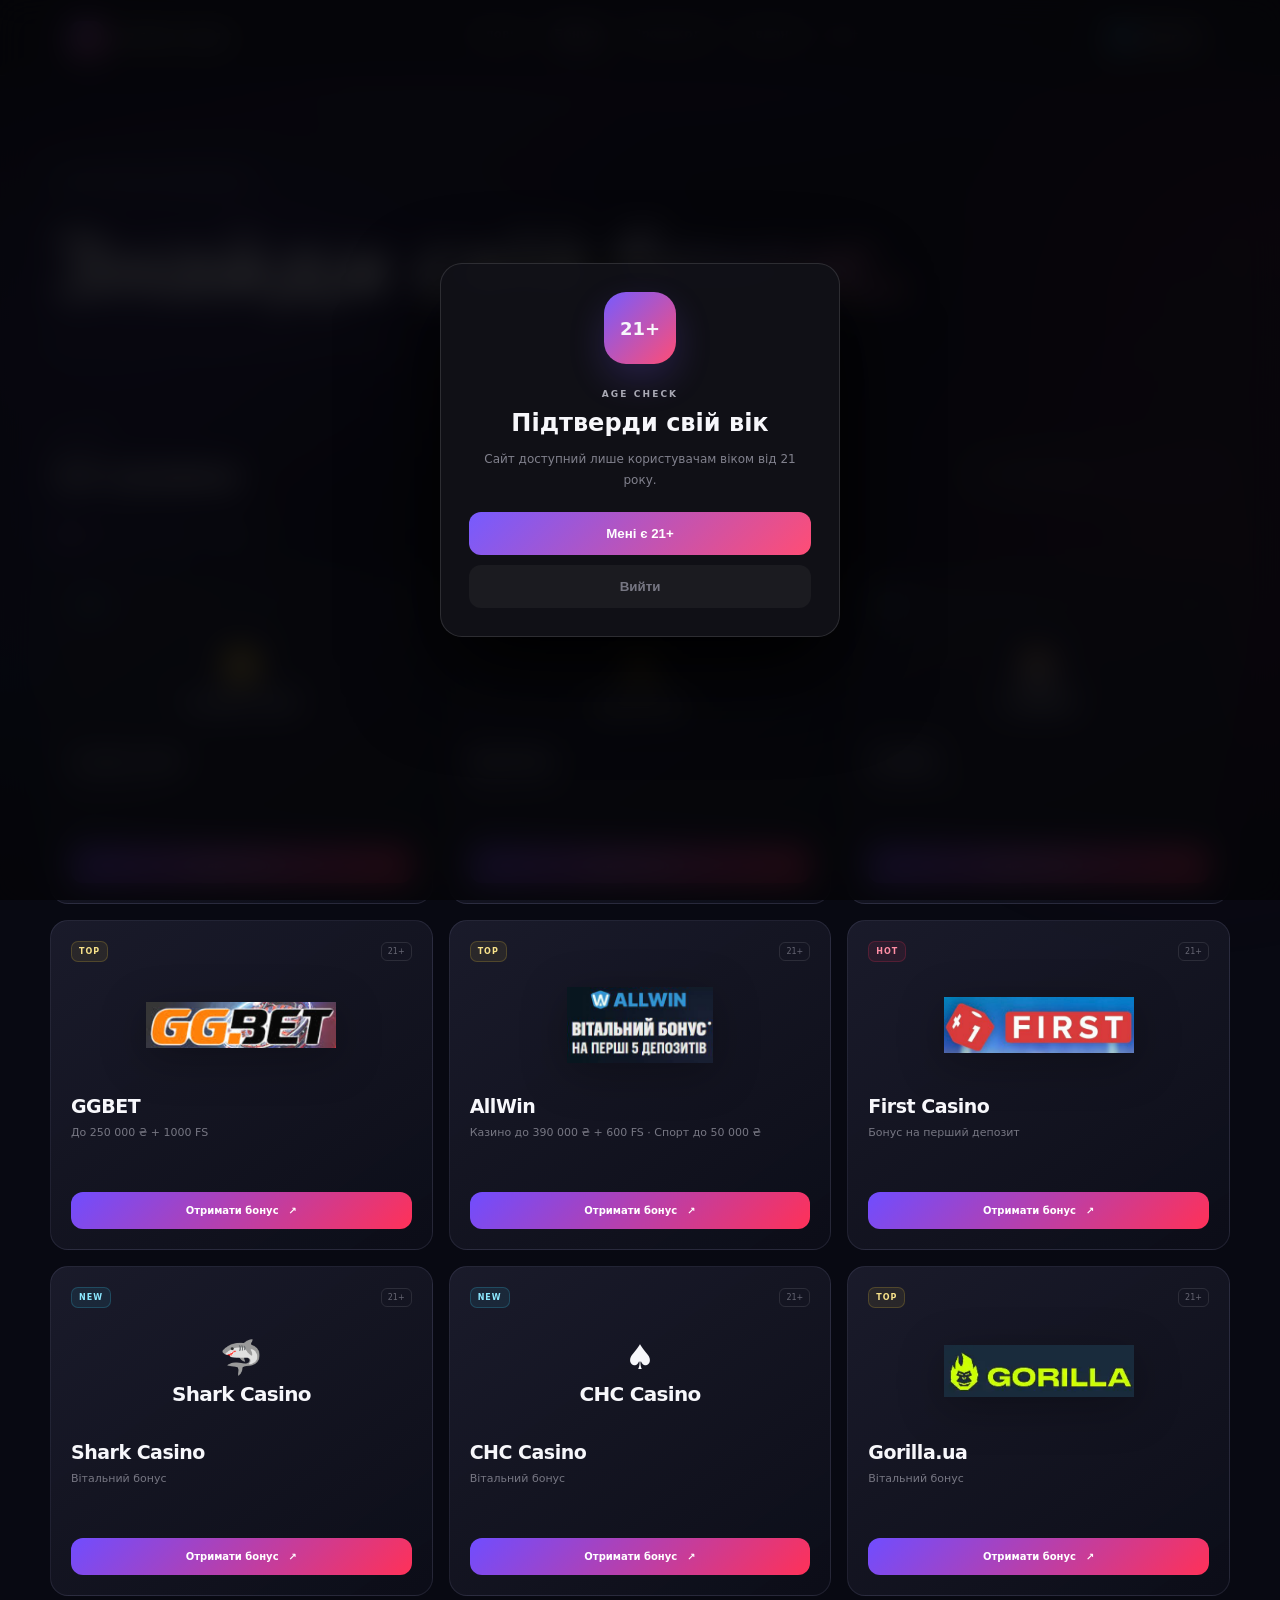
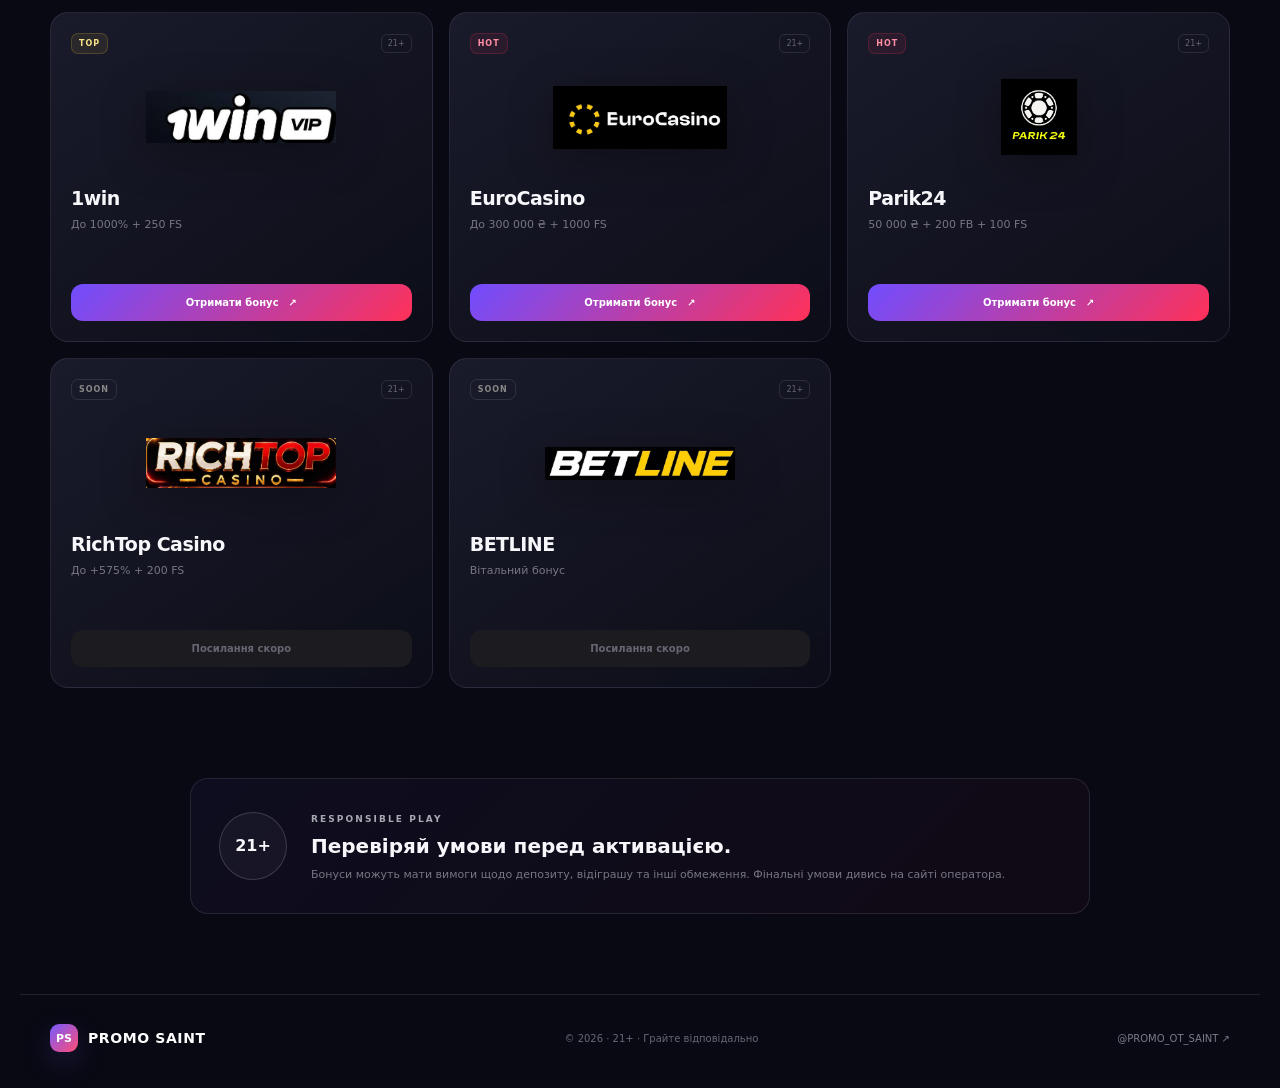
==== bonuses.html @ b63829cf "Add files via upload" ====
<!doctype html><html lang="uk"><head><meta charset="utf-8"><meta name="viewport" content="width=device-width,initial-scale=1"><meta name="theme-color" content="#09090b"><link rel="stylesheet" href="style.css"><meta name="description" content="PROMO SAINT — каталог актуальних бонусів казино. 21+."><title>Бонуси — PROMO SAINT</title></head>
<body class="page page-bonuses">
<div class="page-transition" aria-hidden="true"></div><div class="noise"></div><div class="aurora aurora-1"></div><div class="aurora aurora-2"></div>
<header class="nav">
<a class="brand" href="index.html"><span class="brand-mark">PS</span><span class="brand-text">PROMO SAINT</span></a>
<nav class="nav-links"><a class="page-link" href="index.html">Головна</a><a class="active" href="bonuses.html">Бонуси</a><a class="page-link" href="promos.html">Промокоди</a><a class="page-link" href="tasks.html">Завдання</a><a href="#safe">21+</a></nav>
<a class="tg-chip" href="https://t.me/PROMO_OT_SAINT" target="_blank" rel="noopener noreferrer"><span class="tg-dot">↗</span> Telegram</a>
</header>
<main>
<section class="bonus-hero"><div class="eyebrow"><span class="status-dot"></span>АКТУАЛЬНІ ПРОПОЗИЦІЇ</div><h1>Знайди свій <span class="gradient-text">бонус.</span></h1><p>Пошук, фільтри та швидкий перехід до оферу.</p></section>
<section class="offers offers-page" id="offers">
<div class="section-head"><div><span class="section-kicker">КАТАЛОГ</span><h2>14 казино</h2></div><div class="search-box"><svg viewBox="0 0 24 24"><path d="m21 21-4.3-4.3m2.3-5.2a7.5 7.5 0 1 1-15 0 7.5 7.5 0 0 1 15 0Z"/></svg><input id="search" type="search" placeholder="Знайти казино..." autocomplete="off"></div></div>
<div class="filter-row" id="filters"><button class="filter active" data-filter="all">Усі</button><button class="filter" data-filter="TOP">TOP</button><button class="filter" data-filter="HOT">HOT</button><button class="filter" data-filter="NEW">NEW</button></div>
<div class="offer-grid" id="offerGrid"><article class="offer-card reveal" data-name="lucky coin" data-badge="NEW">
      <div class="offer-card__top"><span class="pill pill--new">NEW</span><span class="age-chip">21+</span></div>
      <div class="offer-card__visual"><div class="wordmark"><span>🪙</span><strong>Lucky Coin</strong></div></div>
      <div class="offer-card__body"><h3>Lucky Coin</h3><p>Вітальний бонус</p></div>
      <a class="card-cta" href="https://click.mytraffgun.com/click?pid=838&amp;offer_id=1173" target="_blank" rel="noopener noreferrer sponsored">Отримати бонус <span>↗</span></a>
    </article><article class="offer-card reveal" data-name="epicstar" data-badge="HOT">
      <div class="offer-card__top"><span class="pill pill--hot">HOT</span><span class="age-chip">21+</span></div>
      <div class="offer-card__visual"><div class="wordmark"><span>⭐</span><strong>EpicStar</strong></div></div>
      <div class="offer-card__body"><h3>EpicStar</h3><p>Вітальний бонус</p></div>
      <a class="card-cta" href="https://click.mytraffgun.com/click?pid=838&amp;offer_id=1142" target="_blank" rel="noopener noreferrer sponsored">Отримати бонус <span>↗</span></a>
    </article><article class="offer-card reveal" data-name="cetbet" data-badge="NEW">
      <div class="offer-card__top"><span class="pill pill--new">NEW</span><span class="age-chip">21+</span></div>
      <div class="offer-card__visual"><div class="wordmark"><span>🎰</span><strong>CetBet</strong></div></div>
      <div class="offer-card__body"><h3>CetBet</h3><p>Вітальний бонус</p></div>
      <a class="card-cta" href="https://click.mytraffgun.com/click?pid=838&amp;offer_id=1082" target="_blank" rel="noopener noreferrer sponsored">Отримати бонус <span>↗</span></a>
    </article><article class="offer-card reveal" data-name="ggbet" data-badge="TOP">
      <div class="offer-card__top"><span class="pill pill--top">TOP</span><span class="age-chip">21+</span></div>
      <div class="offer-card__visual"><img src="assets/ggbet.png" alt="GGBET" loading="lazy"></div>
      <div class="offer-card__body"><h3>GGBET</h3><p>До 250 000 ₴ + 1000 FS</p></div>
      <a class="card-cta" href="https://click.mytraffgun.com/click?pid=838&amp;offer_id=724" target="_blank" rel="noopener noreferrer sponsored">Отримати бонус <span>↗</span></a>
    </article><article class="offer-card reveal" data-name="allwin" data-badge="TOP">
      <div class="offer-card__top"><span class="pill pill--top">TOP</span><span class="age-chip">21+</span></div>
      <div class="offer-card__visual"><img src="assets/allwin.png" alt="AllWin" loading="lazy"></div>
      <div class="offer-card__body"><h3>AllWin</h3><p>Казино до 390 000 ₴ + 600 FS · Спорт до 50 000 ₴</p></div>
      <a class="card-cta" href="https://tinyurl.com/3utxmdjt/215/7?l=6&amp;utm_source=TG&amp;utm_campaign=PROMO_OT_SAINT&amp;creative_type=link&amp;creative_id=6" target="_blank" rel="noopener noreferrer sponsored">Отримати бонус <span>↗</span></a>
    </article><article class="offer-card reveal" data-name="first casino" data-badge="HOT">
      <div class="offer-card__top"><span class="pill pill--hot">HOT</span><span class="age-chip">21+</span></div>
      <div class="offer-card__visual"><img src="assets/first.png" alt="First Casino" loading="lazy"></div>
      <div class="offer-card__body"><h3>First Casino</h3><p>Бонус на перший депозит</p></div>
      <a class="card-cta" href="https://1casinowin.com/auth/signup/?refcode=c64d49a3-1852-4856-97d8-5c0b5961f281" target="_blank" rel="noopener noreferrer sponsored">Отримати бонус <span>↗</span></a>
    </article><article class="offer-card reveal" data-name="shark casino" data-badge="NEW">
      <div class="offer-card__top"><span class="pill pill--new">NEW</span><span class="age-chip">21+</span></div>
      <div class="offer-card__visual"><div class="wordmark"><span>🦈</span><strong>Shark Casino</strong></div></div>
      <div class="offer-card__body"><h3>Shark Casino</h3><p>Вітальний бонус</p></div>
      <a class="card-cta" href="https://trustrandomway.cc/uk?ref_code=37b3a8104ffb78a5" target="_blank" rel="noopener noreferrer sponsored">Отримати бонус <span>↗</span></a>
    </article><article class="offer-card reveal" data-name="chc casino" data-badge="NEW">
      <div class="offer-card__top"><span class="pill pill--new">NEW</span><span class="age-chip">21+</span></div>
      <div class="offer-card__visual"><div class="wordmark"><span>♠</span><strong>CHC Casino</strong></div></div>
      <div class="offer-card__body"><h3>CHC Casino</h3><p>Вітальний бонус</p></div>
      <a class="card-cta" href="https://chc4.casino/ua/r/ODk4MTc=" target="_blank" rel="noopener noreferrer sponsored">Отримати бонус <span>↗</span></a>
    </article><article class="offer-card reveal" data-name="gorilla.ua" data-badge="TOP">
      <div class="offer-card__top"><span class="pill pill--top">TOP</span><span class="age-chip">21+</span></div>
      <div class="offer-card__visual"><img src="assets/gorilla.png" alt="Gorilla.ua" loading="lazy"></div>
      <div class="offer-card__body"><h3>Gorilla.ua</h3><p>Вітальний бонус</p></div>
      <a class="card-cta" href="https://gtrk.link/?serial=61309479&amp;creative_id=4175" target="_blank" rel="noopener noreferrer sponsored">Отримати бонус <span>↗</span></a>
    </article><article class="offer-card reveal" data-name="1win" data-badge="TOP">
      <div class="offer-card__top"><span class="pill pill--top">TOP</span><span class="age-chip">21+</span></div>
      <div class="offer-card__visual"><img src="assets/1win.png" alt="1win" loading="lazy"></div>
      <div class="offer-card__body"><h3>1win</h3><p>До 1000% + 250 FS</p></div>
      <a class="card-cta" href="http://bit.ly/3GAblFf" target="_blank" rel="noopener noreferrer sponsored">Отримати бонус <span>↗</span></a>
    </article><article class="offer-card reveal" data-name="eurocasino" data-badge="HOT">
      <div class="offer-card__top"><span class="pill pill--hot">HOT</span><span class="age-chip">21+</span></div>
      <div class="offer-card__visual"><img src="assets/eurocasino.png" alt="EuroCasino" loading="lazy"></div>
      <div class="offer-card__body"><h3>EuroCasino</h3><p>До 300 000 ₴ + 1000 FS</p></div>
      <a class="card-cta" href="https://lnk.ua/WfnFeuqv2" target="_blank" rel="noopener noreferrer sponsored">Отримати бонус <span>↗</span></a>
    </article><article class="offer-card reveal" data-name="parik24" data-badge="HOT">
      <div class="offer-card__top"><span class="pill pill--hot">HOT</span><span class="age-chip">21+</span></div>
      <div class="offer-card__visual"><img src="assets/parik24.png" alt="Parik24" loading="lazy"></div>
      <div class="offer-card__body"><h3>Parik24</h3><p>50 000 ₴ + 200 FB + 100 FS</p></div>
      <a class="card-cta" href="https://surl.li/tgodsl" target="_blank" rel="noopener noreferrer sponsored">Отримати бонус <span>↗</span></a>
    </article><article class="offer-card reveal" data-name="richtop casino" data-badge="SOON">
      <div class="offer-card__top"><span class="pill pill--soon">SOON</span><span class="age-chip">21+</span></div>
      <div class="offer-card__visual"><img src="assets/richtop.png" alt="RichTop Casino" loading="lazy"></div>
      <div class="offer-card__body"><h3>RichTop Casino</h3><p>До +575% + 200 FS</p></div>
      <span class="card-cta card-cta--disabled">Посилання скоро</span>
    </article><article class="offer-card reveal" data-name="betline" data-badge="SOON">
      <div class="offer-card__top"><span class="pill pill--soon">SOON</span><span class="age-chip">21+</span></div>
      <div class="offer-card__visual"><img src="assets/betline.png" alt="BETLINE" loading="lazy"></div>
      <div class="offer-card__body"><h3>BETLINE</h3><p>Вітальний бонус</p></div>
      <span class="card-cta card-cta--disabled">Посилання скоро</span>
    </article></div><p id="emptyState" class="empty" hidden>Нічого не знайдено.</p>
</section>
<section class="safe" id="safe"><div class="safe-icon">21+</div><div><span class="section-kicker">RESPONSIBLE PLAY</span><h2>Перевіряй умови перед активацією.</h2><p>Бонуси можуть мати вимоги щодо депозиту, відіграшу та інші обмеження. Фінальні умови дивись на сайті оператора.</p></div></section>
</main>
<footer><div class="brand footer-brand"><span class="brand-mark">PS</span><span class="brand-text">PROMO SAINT</span></div><p>© 2026 · 21+ · Грайте відповідально</p><a href="https://t.me/PROMO_OT_SAINT" target="_blank" rel="noopener noreferrer">@PROMO_OT_SAINT ↗</a></footer>

<div class="mobile-dock">
  <a class="page-link" href="index.html">⌂<span>Головна</span></a>
  <a class="active" href="bonuses.html">🎁<span>Бонуси</span></a>
  <a class="page-link" href="promos.html">✦<span>Промо</span></a>
  <a class="page-link" href="tasks.html">✓<span>Завдання</span></a>
</div>
<div class="age-modal" id="ageModal" hidden><div class="age-dialog"><div class="age-badge">21+</div><span class="section-kicker">AGE CHECK</span><h2>Підтверди свій вік</h2><p>Сайт доступний лише користувачам віком від 21 року.</p><button id="ageYes" class="age-confirm">Мені є 21+</button><button id="ageNo" class="age-exit">Вийти</button></div></div>
<script>window.OFFERS=[{"name": "Lucky Coin", "bonus": "Вітальний бонус", "url": "https://click.mytraffgun.com/click?pid=838&offer_id=1173", "logo": "", "emoji": "🪙", "badge": "NEW"}, {"name": "EpicStar", "bonus": "Вітальний бонус", "url": "https://click.mytraffgun.com/click?pid=838&offer_id=1142", "logo": "", "emoji": "⭐", "badge": "HOT"}, {"name": "CetBet", "bonus": "Вітальний бонус", "url": "https://click.mytraffgun.com/click?pid=838&offer_id=1082", "logo": "", "emoji": "🎰", "badge": "NEW"}, {"name": "GGBET", "bonus": "До 250 000 ₴ + 1000 FS", "url": "https://click.mytraffgun.com/click?pid=838&offer_id=724", "logo": "ggbet.png", "emoji": "", "badge": "TOP"}, {"name": "AllWin", "bonus": "Казино до 390 000 ₴ + 600 FS · Спорт до 50 000 ₴", "url": "https://tinyurl.com/3utxmdjt/215/7?l=6&utm_source=TG&utm_campaign=PROMO_OT_SAINT&creative_type=link&creative_id=6", "logo": "allwin.png", "emoji": "", "badge": "TOP"}, {"name": "First Casino", "bonus": "Бонус на перший депозит", "url": "https://1casinowin.com/auth/signup/?refcode=c64d49a3-1852-4856-97d8-5c0b5961f281", "logo": "first.png", "emoji": "", "badge": "HOT"}, {"name": "Shark Casino", "bonus": "Вітальний бонус", "url": "https://trustrandomway.cc/uk?ref_code=37b3a8104ffb78a5", "logo": "", "emoji": "🦈", "badge": "NEW"}, {"name": "CHC Casino", "bonus": "Вітальний бонус", "url": "https://chc4.casino/ua/r/ODk4MTc=", "logo": "", "emoji": "♠", "badge": "NEW"}, {"name": "Gorilla.ua", "bonus": "Вітальний бонус", "url": "https://gtrk.link/?serial=61309479&creative_id=4175", "logo": "gorilla.png", "emoji": "", "badge": "TOP"}, {"name": "1win", "bonus": "До 1000% + 250 FS", "url": "http://bit.ly/3GAblFf", "logo": "1win.png", "emoji": "", "badge": "TOP"}, {"name": "EuroCasino", "bonus": "До 300 000 ₴ + 1000 FS", "url": "https://lnk.ua/WfnFeuqv2", "logo": "eurocasino.png", "emoji": "", "badge": "HOT"}, {"name": "Parik24", "bonus": "50 000 ₴ + 200 FB + 100 FS", "url": "https://surl.li/tgodsl", "logo": "parik24.png", "emoji": "", "badge": "HOT"}, {"name": "RichTop Casino", "bonus": "До +575% + 200 FS", "url": "", "logo": "richtop.png", "emoji": "", "badge": "SOON"}, {"name": "BETLINE", "bonus": "Вітальний бонус", "url": "", "logo": "betline.png", "emoji": "", "badge": "SOON"}];</script><script src="app.js"></script></body></html>
---- style.css ----
:root{
  --bg:#09090b;--bg2:#0d0d11;--panel:rgba(255,255,255,.055);--panel-solid:#121217;
  --line:rgba(255,255,255,.10);--text:#f7f7fb;--muted:#8c8c98;
  --accent:#ff3158;--accent2:#7c5cff;--cyan:#37d7ff;--success:#4be38a;
}
*{box-sizing:border-box}
html{scroll-behavior:smooth}
body{margin:0;background:var(--bg);color:var(--text);font-family:Inter,ui-sans-serif,system-ui,-apple-system,BlinkMacSystemFont,"Segoe UI",Arial,sans-serif;overflow-x:hidden}
body:before{content:"";position:fixed;inset:0;z-index:-5;background:
 radial-gradient(circle at 20% 0%,rgba(124,92,255,.12),transparent 30%),
 radial-gradient(circle at 90% 15%,rgba(255,49,88,.10),transparent 27%),
 linear-gradient(180deg,#09090b,#0b0b0f 65%,#09090b)}
.noise{position:fixed;inset:0;z-index:-4;pointer-events:none;opacity:.16;background-image:radial-gradient(rgba(255,255,255,.16) .7px,transparent .7px);background-size:22px 22px;mask-image:linear-gradient(to bottom,black,transparent 70%)}
.aurora{position:fixed;z-index:-3;border-radius:50%;filter:blur(110px);opacity:.12;pointer-events:none}
.aurora-1{width:520px;height:520px;background:#7c5cff;left:-180px;top:170px}.aurora-2{width:460px;height:460px;background:#ff3158;right:-160px;top:40px}

.nav{height:76px;padding:0 clamp(18px,5.5vw,86px);display:flex;align-items:center;justify-content:space-between;position:sticky;top:0;z-index:50;background:rgba(9,9,11,.72);backdrop-filter:blur(20px);border-bottom:1px solid rgba(255,255,255,.07)}
.brand{display:flex;align-items:center;gap:10px;text-decoration:none;color:#fff}.brand-mark{width:34px;height:34px;border-radius:10px;display:grid;place-items:center;background:linear-gradient(135deg,var(--accent2),var(--accent));font-size:11px;font-weight:900;box-shadow:0 10px 30px rgba(124,92,255,.22)}.brand-text{font-weight:900;font-size:14px;letter-spacing:.6px}
.nav-links{display:flex;gap:28px}.nav-links a{color:#8f8f99;text-decoration:none;font-size:12px;font-weight:700}.nav-links a:hover{color:#fff}
.tg-chip{display:flex;align-items:center;gap:8px;text-decoration:none;color:#fff;background:rgba(255,255,255,.06);border:1px solid var(--line);padding:10px 13px;border-radius:12px;font-size:11px;font-weight:800}.tg-dot{width:20px;height:20px;border-radius:7px;background:#229ed9;display:grid;place-items:center;font-size:10px}

.hero{max-width:1240px;margin:auto;min-height:660px;padding:80px 30px;display:flex;align-items:center;position:relative}
.hero-content{width:58%;position:relative;z-index:2}
.eyebrow,.section-kicker{font-size:9px;font-weight:900;letter-spacing:2.1px;color:#a9a9b4}.eyebrow{display:inline-flex;align-items:center;gap:9px;padding:9px 12px;border-radius:999px;background:rgba(255,255,255,.04);border:1px solid var(--line)}
.status-dot{width:6px;height:6px;border-radius:50%;background:var(--success);box-shadow:0 0 12px var(--success)}
.hero h1{font-size:clamp(54px,7vw,94px);line-height:.94;letter-spacing:-5px;margin:24px 0 22px}
.gradient-text{background:linear-gradient(90deg,#fff 0%,#b3a7ff 42%,#ff7c95 100%);-webkit-background-clip:text;background-clip:text;color:transparent}
.hero p{max-width:570px;font-size:15px;line-height:1.8;color:var(--muted)}
.hero-actions{display:flex;gap:12px;margin-top:30px}.btn{display:inline-flex;align-items:center;justify-content:center;text-decoration:none;border-radius:13px;padding:15px 18px;font-size:11px;font-weight:900;transition:.22s}.btn-primary{color:#fff;background:linear-gradient(135deg,var(--accent2),var(--accent));box-shadow:0 14px 36px rgba(124,92,255,.2)}.btn-primary:hover{transform:translateY(-2px);box-shadow:0 18px 44px rgba(124,92,255,.28)}.btn-secondary{color:#dcdce4;background:rgba(255,255,255,.045);border:1px solid var(--line)}
.stats{display:flex;gap:30px;margin-top:34px}.stats div{display:flex;flex-direction:column;gap:2px}.stats strong{font-size:20px}.stats span{font-size:9px;color:#696976;text-transform:uppercase;letter-spacing:.8px}
.hero-ui{width:42%;height:480px;position:relative}.dashboard{position:absolute;left:50%;top:72px;transform:translateX(-50%) rotate(-3deg);width:340px;padding:18px;background:rgba(18,18,24,.72);border:1px solid rgba(255,255,255,.12);border-radius:22px;backdrop-filter:blur(24px);box-shadow:0 35px 90px #000,0 0 70px rgba(124,92,255,.12)}
.dashboard-head{display:flex;justify-content:space-between;align-items:center;font-size:9px;color:#787886;letter-spacing:1.4px;margin-bottom:14px}.live-dot{width:7px;height:7px;border-radius:50%;background:var(--success);box-shadow:0 0 12px var(--success)}
.dash-row{display:grid;grid-template-columns:42px 1fr 22px;align-items:center;gap:12px;padding:14px 12px;border-radius:14px;background:rgba(255,255,255,.035);border:1px solid rgba(255,255,255,.06);margin-top:9px}.dash-icon{width:42px;height:42px;border-radius:12px;display:grid;place-items:center;background:linear-gradient(135deg,rgba(124,92,255,.18),rgba(255,49,88,.12))}.dash-row b{font-size:11px}.dash-row small{display:block;margin-top:4px;color:#686875;font-size:9px}.dash-arrow{color:#888895}
.glass-orb{position:absolute;border-radius:50%;border:1px solid rgba(255,255,255,.12);backdrop-filter:blur(12px)}.orb-a{width:90px;height:90px;right:10px;top:38px;background:linear-gradient(135deg,rgba(55,215,255,.18),rgba(124,92,255,.08))}.orb-b{width:64px;height:64px;left:10px;bottom:42px;background:linear-gradient(135deg,rgba(255,49,88,.18),rgba(255,255,255,.04))}

.offers{max-width:1240px;margin:auto;padding:90px 30px}.section-head{display:flex;justify-content:space-between;align-items:end;gap:22px}.section-head h2{font-size:36px;letter-spacing:-2px;margin:8px 0 0}
.search-box{width:270px;height:44px;border-radius:13px;border:1px solid var(--line);background:rgba(255,255,255,.035);display:flex;align-items:center;padding:0 13px;gap:9px}.search-box svg{width:16px;height:16px;fill:none;stroke:#777786;stroke-width:1.8}.search-box input{width:100%;background:none;border:0;outline:0;color:#fff;font-size:12px}
.filter-row{display:flex;gap:8px;margin:24px 0}.filter{border:1px solid var(--line);background:rgba(255,255,255,.035);color:#777784;border-radius:10px;padding:9px 13px;font-size:9px;font-weight:900;cursor:pointer}.filter.active{color:#fff;background:linear-gradient(135deg,rgba(124,92,255,.22),rgba(255,49,88,.18));border-color:rgba(171,141,255,.34)}

.offer-grid{display:grid;grid-template-columns:repeat(3,minmax(0,1fr));gap:16px}.offer-card{min-width:0;position:relative;display:flex;flex-direction:column;min-height:330px;padding:20px;border-radius:18px;background:linear-gradient(180deg,rgba(255,255,255,.055),rgba(255,255,255,.025));border:1px solid var(--line);overflow:hidden;transition:.25s}.offer-card:before{content:"";position:absolute;inset:-1px;pointer-events:none;background:linear-gradient(120deg,transparent 0%,rgba(124,92,255,.08) 40%,rgba(255,49,88,.06) 65%,transparent 100%);opacity:0;transition:.25s}.offer-card:hover{transform:translateY(-5px);border-color:rgba(170,150,255,.27);box-shadow:0 24px 54px rgba(0,0,0,.38)}.offer-card:hover:before{opacity:1}
.offer-card__top{display:flex;justify-content:space-between;align-items:center;position:relative;z-index:1}.pill{font-size:8px;font-weight:900;letter-spacing:1px;padding:5px 7px;border-radius:7px;border:1px solid var(--line);color:#aaa}.pill--top{color:#f8e28a;background:rgba(240,198,59,.08);border-color:rgba(240,198,59,.2)}.pill--hot{color:#ff8ea5;background:rgba(255,49,88,.08);border-color:rgba(255,49,88,.2)}.pill--new{color:#8ce8ff;background:rgba(55,215,255,.08);border-color:rgba(55,215,255,.2)}.pill--soon{color:#888}.age-chip{font-size:8px;color:#666673;border:1px solid var(--line);padding:4px 6px;border-radius:6px}
.offer-card__visual{height:110px;margin:8px 0 3px;display:flex;align-items:center;justify-content:center;position:relative;z-index:1}.offer-card__visual img{max-width:190px;max-height:76px;object-fit:contain;filter:drop-shadow(0 10px 22px rgba(0,0,0,.28))}.wordmark{display:flex;flex-direction:column;align-items:center;gap:5px}.wordmark span{font-size:34px}.wordmark strong{font-size:20px;letter-spacing:-.7px}
.offer-card__body{position:relative;z-index:1}.offer-card__body h3{font-size:19px;margin:12px 0 7px;letter-spacing:-.5px}.offer-card__body p{min-height:38px;margin:0;color:#777783;font-size:11px;line-height:1.55}
.card-cta{position:relative;z-index:1;margin-top:auto;display:flex;align-items:center;justify-content:center;gap:10px;text-decoration:none;color:#fff;background:linear-gradient(135deg,#704dff,#ff3158);border-radius:12px;padding:13px 15px;font-size:10px;font-weight:900;transition:.22s}.card-cta:hover{transform:translateY(-2px);box-shadow:0 12px 28px rgba(124,92,255,.18)}.card-cta--disabled{background:#1b1b20;color:#666672;cursor:default}.card-cta--disabled:hover{transform:none;box-shadow:none}
.empty{text-align:center;color:#686875;padding:45px}

.steps{max-width:1240px;margin:0 auto 90px;padding:0 30px;display:grid;grid-template-columns:repeat(3,1fr);gap:16px}.steps article{padding:25px;border:1px solid var(--line);border-radius:17px;background:rgba(255,255,255,.028)}.steps span{font-size:9px;font-weight:900;color:#8e81ff}.steps h3{font-size:17px;margin:13px 0 8px}.steps p{font-size:11px;line-height:1.65;color:#747480;margin:0}
.safe{max-width:900px;margin:0 auto 80px;padding:28px;border-radius:18px;border:1px solid var(--line);background:linear-gradient(135deg,rgba(124,92,255,.055),rgba(255,49,88,.035));display:flex;gap:24px;align-items:center}.safe-icon{flex:0 0 68px;height:68px;border-radius:50%;display:grid;place-items:center;border:1px solid rgba(255,255,255,.16);background:rgba(255,255,255,.04);font-weight:900}.safe h2{font-size:20px;margin:8px 0}.safe p{font-size:11px;line-height:1.7;color:#777783;margin:0}
footer{max-width:1240px;margin:auto;border-top:1px solid var(--line);padding:28px 30px 34px;display:flex;align-items:center;justify-content:space-between;color:#686875;font-size:10px}footer a{color:#7b7b89;text-decoration:none}.footer-brand .brand-mark{width:28px;height:28px;border-radius:9px}

.age-modal{position:fixed;inset:0;z-index:100;background:rgba(5,5,8,.88);backdrop-filter:blur(16px);display:grid;place-items:center;padding:20px}.age-modal[hidden]{display:none!important}.age-dialog{width:min(400px,100%);padding:28px;border-radius:22px;background:rgba(18,18,24,.94);border:1px solid rgba(255,255,255,.12);box-shadow:0 35px 90px #000;text-align:center}.age-badge{width:72px;height:72px;border-radius:22px;margin:0 auto 18px;display:grid;place-items:center;background:linear-gradient(135deg,var(--accent2),var(--accent));font-weight:900;font-size:18px;box-shadow:0 15px 36px rgba(124,92,255,.2)}.age-dialog h2{margin:8px 0}.age-dialog p{font-size:12px;line-height:1.7;color:#81818d}.age-dialog button{width:100%;border:0;border-radius:12px;padding:14px;margin-top:10px;font-weight:900;cursor:pointer}.age-confirm{color:#fff;background:linear-gradient(135deg,var(--accent2),var(--accent))}.age-exit{color:#777783;background:#1b1b20}
.reveal{opacity:0;transform:translateY(12px)}.reveal.show{opacity:1;transform:translateY(0);transition:opacity .45s ease,transform .45s ease}

@media(max-width:950px){.nav-links{display:none}.hero-content{width:64%}.hero-ui{width:36%;opacity:.7}.offer-grid{grid-template-columns:repeat(2,minmax(0,1fr))}}
@media(max-width:650px){.nav{height:66px;padding:0 16px}.brand-text{font-size:12px}.tg-chip{padding:9px 10px}.hero{min-height:700px;padding:60px 18px}.hero-content{width:100%}.hero-ui{position:absolute;inset:0;width:100%;opacity:.18;pointer-events:none}.hero h1{letter-spacing:-3px}.hero-actions{flex-direction:column}.hero-actions .btn{width:100%}.stats{gap:18px}.offers{padding:65px 16px}.section-head{flex-direction:column;align-items:stretch}.section-head h2{font-size:30px}.search-box{width:100%}.offer-grid,.steps{grid-template-columns:1fr}.steps{padding:0 16px}.safe{margin:0 16px 60px;align-items:flex-start}.safe-icon{display:none}footer{margin:0 16px;padding-left:0;padding-right:0;flex-direction:column;gap:12px;text-align:center}}
@media(prefers-reduced-motion:reduce){*{scroll-behavior:auto!important}.reveal{opacity:1!important;transform:none!important;transition:none!important}}

/* Two-page layout + page transitions */
@view-transition{navigation:auto}
::view-transition-old(root){animation:fadeOut .22s ease both}
::view-transition-new(root){animation:fadeIn .34s ease both}
@keyframes fadeOut{to{opacity:0;transform:translateY(-8px) scale(.995)}}
@keyframes fadeIn{from{opacity:0;transform:translateY(10px) scale(.995)}}
.page-transition{position:fixed;inset:0;z-index:999;pointer-events:none;background:linear-gradient(135deg,#7c5cff,#ff3158);transform:scaleY(0);transform-origin:bottom;opacity:0}
body.is-leaving .page-transition{animation:pageCover .42s cubic-bezier(.7,0,.2,1) forwards}
@keyframes pageCover{0%{transform:scaleY(0);opacity:0}35%{opacity:1}100%{transform:scaleY(1);opacity:1}}
.nav-links a.active{color:#fff}.nav-links a.active:after{content:"";display:block;height:2px;border-radius:3px;margin-top:5px;background:linear-gradient(90deg,var(--accent2),var(--accent))}
.home-section{max-width:1240px;margin:auto;padding:40px 30px 90px}.compact-grid{grid-template-columns:repeat(4,minmax(0,1fr))}.compact-grid .offer-card{min-height:315px}.text-link{color:#9f92ff;text-decoration:none;font-size:11px;font-weight:800}
.telegram-banner{max-width:1180px;margin:0 auto 90px;padding:30px 34px;border-radius:22px;border:1px solid rgba(34,158,217,.2);background:linear-gradient(135deg,rgba(34,158,217,.11),rgba(124,92,255,.06));display:flex;align-items:center;justify-content:space-between;gap:20px}.telegram-banner h2{font-size:24px;margin:8px 0 5px}.telegram-banner p{margin:0;color:#7f7f8c}.telegram-banner a{background:#229ed9;color:#fff;text-decoration:none;border-radius:13px;padding:14px 18px;font-size:11px;font-weight:900}
.bonus-hero{max-width:1240px;margin:auto;padding:90px 30px 25px}.bonus-hero h1{font-size:clamp(52px,7vw,86px);letter-spacing:-5px;margin:22px 0 15px}.bonus-hero p{color:#80808d;font-size:14px}.offers-page{padding-top:40px}
@media(max-width:1050px){.compact-grid{grid-template-columns:repeat(2,minmax(0,1fr))}}
@media(max-width:650px){.compact-grid{grid-template-columns:1fr}.home-section{padding:30px 16px 65px}.telegram-banner{margin:0 16px 65px;padding:24px;flex-direction:column;align-items:flex-start}.telegram-banner a{width:100%;text-align:center}.bonus-hero{padding:70px 16px 10px}.bonus-hero h1{letter-spacing:-3px}}

/* Third page + bonus of the day + mobile dock */
.updated-chip{display:inline-flex;margin-top:12px;font-size:9px;color:#7b7b88;padding:7px 10px;border-radius:999px;border:1px solid var(--line);background:rgba(255,255,255,.03)}
.bonus-day{max-width:1180px;margin:0 auto 30px;padding:24px 28px;border-radius:22px;border:1px solid rgba(124,92,255,.22);background:linear-gradient(135deg,rgba(124,92,255,.11),rgba(255,49,88,.07));display:grid;grid-template-columns:120px 1fr auto;gap:24px;align-items:center;box-shadow:0 24px 50px rgba(0,0,0,.18)}
.bonus-day__visual{height:92px;border-radius:18px;background:rgba(255,255,255,.045);border:1px solid var(--line);display:grid;place-items:center}.bonus-day__visual img{max-width:96px;max-height:64px;object-fit:contain}.day-emoji{font-size:40px}.bonus-day__content h2{margin:6px 0 5px;font-size:24px}.bonus-day__content p{margin:0;color:#858591;font-size:12px}.bonus-day>a{display:inline-flex;align-items:center;gap:10px;text-decoration:none;color:#fff;background:linear-gradient(135deg,var(--accent2),var(--accent));padding:14px 17px;border-radius:13px;font-size:11px;font-weight:900}
.promo-grid-wrap{max-width:1240px;margin:auto;padding:35px 30px 90px}.promo-grid{display:grid;grid-template-columns:repeat(3,minmax(0,1fr));gap:16px}.promo-card{padding:22px;border-radius:18px;background:linear-gradient(180deg,rgba(255,255,255,.055),rgba(255,255,255,.025));border:1px solid var(--line);min-height:260px;display:flex;flex-direction:column;transition:.25s}.promo-card:hover{transform:translateY(-5px);border-color:rgba(170,150,255,.27);box-shadow:0 20px 45px rgba(0,0,0,.3)}.promo-card__tag{font-size:8px;font-weight:900;color:#a8a0ff;letter-spacing:1px}.promo-card__icon{font-size:34px;margin:22px 0 12px}.promo-card h3{font-size:18px;margin:0 0 8px}.promo-card p{color:#777783;font-size:11px;line-height:1.6}.promo-card a{margin-top:auto;color:#fff;text-decoration:none;font-size:11px;font-weight:900}.promo-hero{padding-bottom:15px}
.mobile-dock{display:none}
@media(max-width:850px){.promo-grid{grid-template-columns:repeat(2,minmax(0,1fr))}}
@media(max-width:650px){
  body{padding-bottom:78px}
  .mobile-dock{position:fixed;left:12px;right:12px;bottom:10px;z-index:60;display:grid;grid-template-columns:repeat(4,1fr);padding:7px;border-radius:18px;background:rgba(17,17,23,.88);backdrop-filter:blur(20px);border:1px solid rgba(255,255,255,.10);box-shadow:0 18px 45px rgba(0,0,0,.45)}
  .mobile-dock a{display:flex;flex-direction:column;align-items:center;gap:4px;color:#777783;text-decoration:none;font-size:15px;padding:7px 4px;border-radius:12px}
  .mobile-dock a span{font-size:8px;font-weight:800}
  .mobile-dock a.active{color:#fff;background:linear-gradient(135deg,rgba(124,92,255,.2),rgba(255,49,88,.14))}
  .bonus-day{margin:0 16px 25px;grid-template-columns:72px 1fr;padding:18px;gap:14px}.bonus-day__visual{height:72px}.bonus-day>a{grid-column:1/-1;width:100%;justify-content:center}.bonus-day__content h2{font-size:20px}
  .promo-grid-wrap{padding:30px 16px 65px}.promo-grid{grid-template-columns:1fr}
}

/* Premium atmospheric background */
:root{--bg:#080912;--bg2:#0b0d18;--accent:#ff4d75;--accent2:#765bff}
body{background:#080912}
body:before{background:
radial-gradient(ellipse 65% 40% at 50% -10%,rgba(112,80,255,.23),transparent 75%),
radial-gradient(ellipse 40% 35% at 100% 25%,rgba(255,54,113,.13),transparent 75%),
radial-gradient(ellipse 45% 35% at 0% 75%,rgba(36,140,255,.10),transparent 75%),
linear-gradient(180deg,#090a14 0%,#0b0c17 45%,#080912 100%)!important}
.noise{opacity:.12;background-image:radial-gradient(rgba(255,255,255,.2) .55px,transparent .55px);background-size:25px 25px;mask-image:linear-gradient(to bottom,black 5%,transparent 90%)}
.aurora{filter:blur(85px);opacity:.22;animation:auroraFloat 18s ease-in-out infinite alternate}
.aurora-1{width:650px;height:650px;left:-250px;top:90px;background:radial-gradient(circle,#6c4dff,transparent 70%)}
.aurora-2{width:650px;height:650px;right:-240px;top:230px;background:radial-gradient(circle,#e33486,transparent 70%);animation-delay:-8s}
@keyframes auroraFloat{0%{transform:translate3d(0,0,0) scale(1)}100%{transform:translate3d(45px,65px,0) scale(1.12)}}
body:after{content:"";position:fixed;inset:0;z-index:-2;pointer-events:none;background:
linear-gradient(rgba(255,255,255,.018) 1px,transparent 1px),
linear-gradient(90deg,rgba(255,255,255,.018) 1px,transparent 1px);
background-size:72px 72px;mask-image:radial-gradient(ellipse at 50% 25%,black,transparent 75%)}
.hero{isolation:isolate}
.hero:before{content:"";position:absolute;z-index:-1;width:650px;height:650px;right:-100px;top:-90px;border-radius:50%;background:conic-gradient(from 45deg,transparent,rgba(112,80,255,.13),transparent,rgba(255,67,123,.10),transparent);filter:blur(32px);animation:heroGlow 22s linear infinite}
@keyframes heroGlow{to{transform:rotate(360deg)}}
.hero:after{content:"";position:absolute;z-index:-1;width:440px;height:440px;right:3%;top:12%;border-radius:50%;border:1px solid rgba(175,160,255,.07);box-shadow:0 0 0 70px rgba(140,120,255,.018),0 0 0 140px rgba(140,120,255,.012)}
.dashboard{background:rgba(20,21,34,.74);border-color:rgba(180,170,255,.16);box-shadow:0 35px 90px #000,0 0 100px rgba(110,80,255,.16)}
.offer-card{background:linear-gradient(145deg,rgba(31,32,49,.8),rgba(13,14,25,.9));border-color:rgba(170,170,220,.12)}
.offer-card:hover{border-color:rgba(170,150,255,.38);box-shadow:0 25px 65px rgba(0,0,0,.42),0 0 35px rgba(112,80,255,.08)}
.bonus-day{background:linear-gradient(115deg,rgba(72,51,150,.22),rgba(34,29,65,.65),rgba(122,36,75,.14));border-color:rgba(160,140,255,.22)}
.telegram-banner{background:linear-gradient(115deg,rgba(30,94,145,.18),rgba(26,27,51,.8),rgba(82,47,151,.13))}
.promo-card{background:linear-gradient(145deg,rgba(31,32,49,.8),rgba(13,14,25,.9))}
.bonus-hero{position:relative;isolation:isolate}
.bonus-hero:before{content:"";position:absolute;z-index:-1;left:-15%;top:-30%;width:75%;height:170%;background:radial-gradient(ellipse,rgba(110,75,255,.16),transparent 65%);pointer-events:none}
@media(prefers-reduced-motion:reduce){.aurora,.hero:before{animation:none!important}}

/* Mobile-first refinement */
@media(max-width:650px){
html{scroll-padding-top:76px}
body{padding-bottom:92px}
.nav{height:64px;padding:0 18px}.brand-mark{width:32px;height:32px}.brand-text{font-size:12px}.tg-chip{font-size:10px}
.hero{display:block;min-height:auto;padding:55px 20px 62px;overflow:hidden}
.hero-content{width:100%;position:relative;z-index:3}
.hero-ui{display:none!important}
.hero:before,.hero:after{display:none!important}
.eyebrow{font-size:8px;letter-spacing:1.1px;padding:8px 10px}
.hero h1{font-size:clamp(38px,10.5vw,52px);line-height:1.08;letter-spacing:-2px;margin:25px 0 20px;overflow-wrap:normal}
.hero p{font-size:14px;line-height:1.7;max-width:350px;margin:0;color:#a4a4b3}
.hero-actions{margin-top:27px;gap:10px}.hero-actions .btn{min-height:52px;font-size:12px;border-radius:13px}
.stats{margin-top:30px;gap:0;display:grid;grid-template-columns:repeat(3,1fr)}
.stats div{padding-right:8px}.stats strong{font-size:20px}.stats span{font-size:8px;line-height:1.4;letter-spacing:.2px}
.updated-chip{margin-top:12px;font-size:8px}
.bonus-day{margin:0 16px 55px;padding:17px;grid-template-columns:72px minmax(0,1fr);gap:14px;border-radius:18px}
.bonus-day__visual{height:72px;width:72px}.bonus-day__visual img{max-width:60px;max-height:48px}
.bonus-day__content{min-width:0}.bonus-day__content h2{font-size:18px;line-height:1.2;overflow-wrap:anywhere}.bonus-day__content p{font-size:11px;line-height:1.5}
.bonus-day>a{min-height:46px;font-size:11px}
.home-section{padding:0 16px 65px}.section-head{gap:14px}.section-head h2{font-size:28px;letter-spacing:-1.2px;line-height:1.15}
.text-link{font-size:11px}.compact-grid{margin-top:22px}
.offer-grid{grid-template-columns:minmax(0,1fr);gap:14px}
.offer-card{min-height:310px;padding:18px;border-radius:18px}
.offer-card__visual{height:100px}.offer-card__visual img{max-width:180px;max-height:70px}
.offer-card__body h3{font-size:18px}.offer-card__body p{font-size:12px}
.card-cta{min-height:46px;font-size:12px}
.bonus-hero{padding:54px 20px 24px}.bonus-hero h1{font-size:clamp(38px,10vw,50px);line-height:1.08;letter-spacing:-2px}.bonus-hero p{font-size:13px;line-height:1.6}
.offers-page{padding-top:20px}.filter-row{overflow-x:auto;flex-wrap:nowrap;padding-bottom:5px}.filter{flex-shrink:0;padding:10px 15px}
.promo-grid-wrap{padding:25px 16px 60px}.promo-card{min-height:240px}
.mobile-dock{bottom:12px;left:12px;right:12px;padding:7px;border-radius:17px;box-shadow:0 12px 38px rgba(0,0,0,.55)}
.mobile-dock a{min-height:49px;justify-content:center}.mobile-dock a span{font-size:9px}
.telegram-banner{margin:0 16px 60px}.safe{margin:0 16px 60px}
}
@media(max-width:360px){.hero h1{font-size:36px}.brand-text{font-size:10px}.tg-chip{padding:8px}.stats strong{font-size:18px}}

.tasks-wrap{max-width:1000px;margin:auto;padding:25px 30px 85px}.task-progress-card{padding:18px 20px;border-radius:16px;background:rgba(255,255,255,.04);border:1px solid var(--line);margin-bottom:14px}.progress-top{display:flex;justify-content:space-between;color:#9494a2;font-size:11px}.progress-top strong{color:#fff}.progress-bar{height:7px;margin-top:13px;background:#171722;border-radius:99px;overflow:hidden}.progress-bar i{display:block;width:0;height:100%;border-radius:inherit;background:linear-gradient(90deg,var(--accent2),var(--accent));transition:width .35s ease}.task-list{display:grid;gap:12px}.task-card{display:grid;grid-template-columns:54px 1fr auto;gap:18px;align-items:center;padding:20px;border:1px solid var(--line);border-radius:18px;background:linear-gradient(145deg,rgba(31,32,49,.72),rgba(13,14,25,.88));transition:.25s}.task-card.done{border-color:rgba(75,227,138,.28);box-shadow:inset 0 0 0 1px rgba(75,227,138,.06)}.task-card.done .task-num{background:rgba(75,227,138,.12);color:#73eca4}.task-num{width:48px;height:48px;border-radius:14px;display:grid;place-items:center;background:rgba(124,92,255,.10);color:#a396ff;font-weight:900;font-size:11px}.task-main h3{font-size:16px;margin:5px 0 7px}.task-main p{font-size:11px;line-height:1.6;color:#777783;margin:0}.task-kicker{font-size:8px;font-weight:900;letter-spacing:1.5px;color:#8f84ff}.task-btn{min-width:150px;text-align:center;text-decoration:none;color:#fff;border:1px solid var(--line);background:rgba(255,255,255,.045);border-radius:11px;padding:12px 14px;font-size:10px;font-weight:900}.unlock-card{margin-top:22px;padding:25px;border-radius:20px;border:1px solid rgba(124,92,255,.25);background:linear-gradient(120deg,rgba(124,92,255,.14),rgba(255,49,88,.08));display:grid;grid-template-columns:64px 1fr auto;gap:18px;align-items:center}.unlock-icon{width:58px;height:58px;border-radius:17px;display:grid;place-items:center;background:linear-gradient(135deg,var(--accent2),var(--accent));font-size:24px}.unlock-copy h2{font-size:20px;margin:6px 0}.unlock-copy p{font-size:11px;line-height:1.6;color:#858591;margin:0}.unlock-btn{border:0;color:#fff;background:linear-gradient(135deg,var(--accent2),var(--accent));border-radius:12px;padding:14px 17px;font-size:11px;font-weight:900;cursor:pointer}.bot-hint{grid-column:2/-1;margin:0;color:#ff9bb0;font-size:10px}@media(max-width:700px){.tasks-wrap{padding:18px 16px 70px}.task-card{grid-template-columns:48px 1fr;padding:16px;gap:12px}.task-btn{grid-column:1/-1;width:100%;min-height:45px;display:grid;place-items:center}.unlock-card{grid-template-columns:55px 1fr;padding:18px}.unlock-btn{grid-column:1/-1;width:100%;min-height:47px}.bot-hint{grid-column:1/-1}.tasks-hero{padding-bottom:20px}}
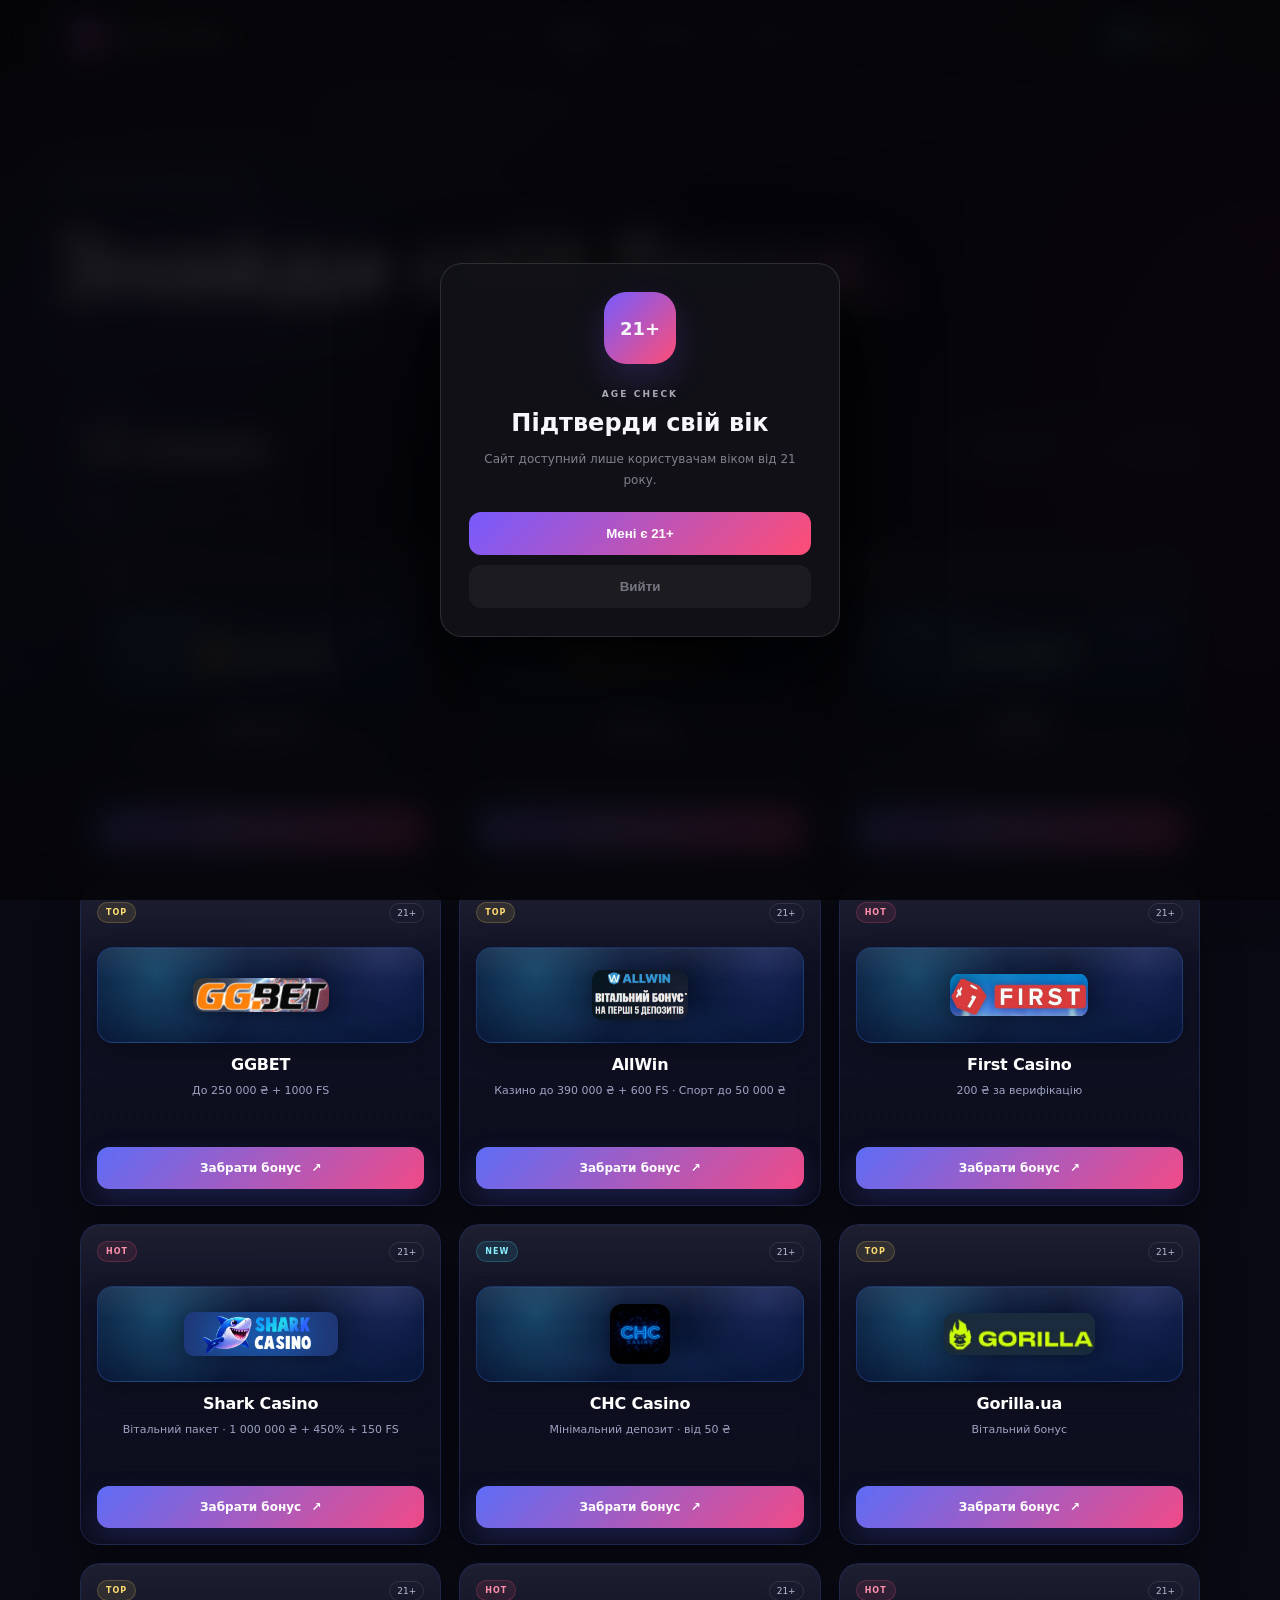
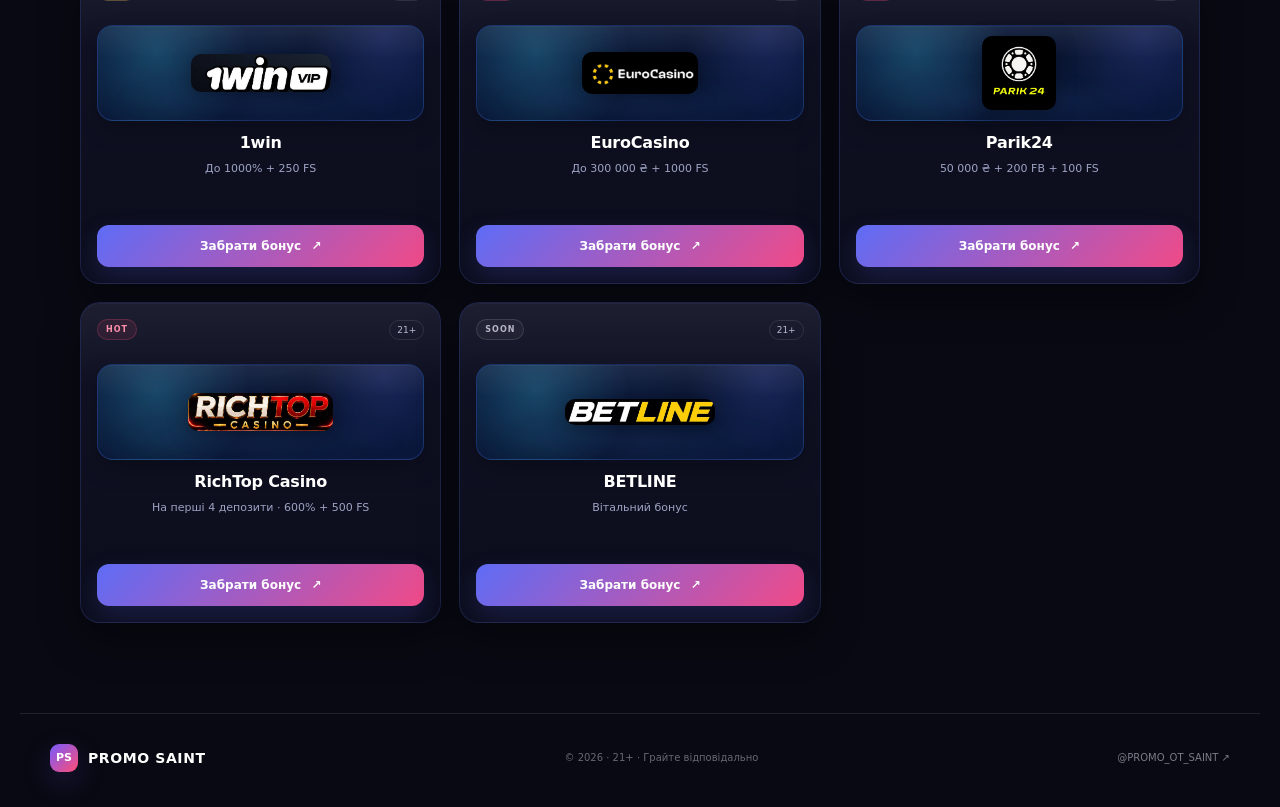
==== commit 28c116a9: "Add files via upload" ====
--- a/bonuses.html
+++ b/bonuses.html
@@ -1,97 +1,317 @@
-<!doctype html><html lang="uk"><head><meta charset="utf-8"><meta name="viewport" content="width=device-width,initial-scale=1"><meta name="theme-color" content="#09090b"><link rel="stylesheet" href="style.css"><meta name="description" content="PROMO SAINT — каталог актуальних бонусів казино. 21+."><title>Бонуси — PROMO SAINT</title></head>
+<!doctype html>
+<html lang="uk">
+<head>
+  <meta charset="utf-8">
+  <meta name="viewport" content="width=device-width,initial-scale=1">
+  <meta name="theme-color" content="#09090b">
+  <meta name="description" content="PROMO SAINT — каталог актуальних бонусів казино. 21+.">
+  <title>Бонуси — PROMO SAINT</title>
+  <link rel="stylesheet" href="style.css">
+</head>
 <body class="page page-bonuses">
-<div class="page-transition" aria-hidden="true"></div><div class="noise"></div><div class="aurora aurora-1"></div><div class="aurora aurora-2"></div>
-<header class="nav">
-<a class="brand" href="index.html"><span class="brand-mark">PS</span><span class="brand-text">PROMO SAINT</span></a>
-<nav class="nav-links"><a class="page-link" href="index.html">Головна</a><a class="active" href="bonuses.html">Бонуси</a><a class="page-link" href="promos.html">Промокоди</a><a class="page-link" href="tasks.html">Завдання</a><a href="#safe">21+</a></nav>
-<a class="tg-chip" href="https://t.me/PROMO_OT_SAINT" target="_blank" rel="noopener noreferrer"><span class="tg-dot">↗</span> Telegram</a>
-</header>
-<main>
-<section class="bonus-hero"><div class="eyebrow"><span class="status-dot"></span>АКТУАЛЬНІ ПРОПОЗИЦІЇ</div><h1>Знайди свій <span class="gradient-text">бонус.</span></h1><p>Пошук, фільтри та швидкий перехід до оферу.</p></section>
-<section class="offers offers-page" id="offers">
-<div class="section-head"><div><span class="section-kicker">КАТАЛОГ</span><h2>14 казино</h2></div><div class="search-box"><svg viewBox="0 0 24 24"><path d="m21 21-4.3-4.3m2.3-5.2a7.5 7.5 0 1 1-15 0 7.5 7.5 0 0 1 15 0Z"/></svg><input id="search" type="search" placeholder="Знайти казино..." autocomplete="off"></div></div>
-<div class="filter-row" id="filters"><button class="filter active" data-filter="all">Усі</button><button class="filter" data-filter="TOP">TOP</button><button class="filter" data-filter="HOT">HOT</button><button class="filter" data-filter="NEW">NEW</button></div>
-<div class="offer-grid" id="offerGrid"><article class="offer-card reveal" data-name="lucky coin" data-badge="NEW">
-      <div class="offer-card__top"><span class="pill pill--new">NEW</span><span class="age-chip">21+</span></div>
-      <div class="offer-card__visual"><div class="wordmark"><span>🪙</span><strong>Lucky Coin</strong></div></div>
-      <div class="offer-card__body"><h3>Lucky Coin</h3><p>Вітальний бонус</p></div>
-      <a class="card-cta" href="https://click.mytraffgun.com/click?pid=838&amp;offer_id=1173" target="_blank" rel="noopener noreferrer sponsored">Отримати бонус <span>↗</span></a>
-    </article><article class="offer-card reveal" data-name="epicstar" data-badge="HOT">
-      <div class="offer-card__top"><span class="pill pill--hot">HOT</span><span class="age-chip">21+</span></div>
-      <div class="offer-card__visual"><div class="wordmark"><span>⭐</span><strong>EpicStar</strong></div></div>
-      <div class="offer-card__body"><h3>EpicStar</h3><p>Вітальний бонус</p></div>
-      <a class="card-cta" href="https://click.mytraffgun.com/click?pid=838&amp;offer_id=1142" target="_blank" rel="noopener noreferrer sponsored">Отримати бонус <span>↗</span></a>
-    </article><article class="offer-card reveal" data-name="cetbet" data-badge="NEW">
-      <div class="offer-card__top"><span class="pill pill--new">NEW</span><span class="age-chip">21+</span></div>
-      <div class="offer-card__visual"><div class="wordmark"><span>🎰</span><strong>CetBet</strong></div></div>
-      <div class="offer-card__body"><h3>CetBet</h3><p>Вітальний бонус</p></div>
-      <a class="card-cta" href="https://click.mytraffgun.com/click?pid=838&amp;offer_id=1082" target="_blank" rel="noopener noreferrer sponsored">Отримати бонус <span>↗</span></a>
-    </article><article class="offer-card reveal" data-name="ggbet" data-badge="TOP">
-      <div class="offer-card__top"><span class="pill pill--top">TOP</span><span class="age-chip">21+</span></div>
-      <div class="offer-card__visual"><img src="assets/ggbet.png" alt="GGBET" loading="lazy"></div>
-      <div class="offer-card__body"><h3>GGBET</h3><p>До 250 000 ₴ + 1000 FS</p></div>
-      <a class="card-cta" href="https://click.mytraffgun.com/click?pid=838&amp;offer_id=724" target="_blank" rel="noopener noreferrer sponsored">Отримати бонус <span>↗</span></a>
-    </article><article class="offer-card reveal" data-name="allwin" data-badge="TOP">
-      <div class="offer-card__top"><span class="pill pill--top">TOP</span><span class="age-chip">21+</span></div>
-      <div class="offer-card__visual"><img src="assets/allwin.png" alt="AllWin" loading="lazy"></div>
-      <div class="offer-card__body"><h3>AllWin</h3><p>Казино до 390 000 ₴ + 600 FS · Спорт до 50 000 ₴</p></div>
-      <a class="card-cta" href="https://tinyurl.com/3utxmdjt/215/7?l=6&amp;utm_source=TG&amp;utm_campaign=PROMO_OT_SAINT&amp;creative_type=link&amp;creative_id=6" target="_blank" rel="noopener noreferrer sponsored">Отримати бонус <span>↗</span></a>
-    </article><article class="offer-card reveal" data-name="first casino" data-badge="HOT">
-      <div class="offer-card__top"><span class="pill pill--hot">HOT</span><span class="age-chip">21+</span></div>
-      <div class="offer-card__visual"><img src="assets/first.png" alt="First Casino" loading="lazy"></div>
-      <div class="offer-card__body"><h3>First Casino</h3><p>Бонус на перший депозит</p></div>
-      <a class="card-cta" href="https://1casinowin.com/auth/signup/?refcode=c64d49a3-1852-4856-97d8-5c0b5961f281" target="_blank" rel="noopener noreferrer sponsored">Отримати бонус <span>↗</span></a>
-    </article><article class="offer-card reveal" data-name="shark casino" data-badge="NEW">
-      <div class="offer-card__top"><span class="pill pill--new">NEW</span><span class="age-chip">21+</span></div>
-      <div class="offer-card__visual"><div class="wordmark"><span>🦈</span><strong>Shark Casino</strong></div></div>
-      <div class="offer-card__body"><h3>Shark Casino</h3><p>Вітальний бонус</p></div>
-      <a class="card-cta" href="https://trustrandomway.cc/uk?ref_code=37b3a8104ffb78a5" target="_blank" rel="noopener noreferrer sponsored">Отримати бонус <span>↗</span></a>
-    </article><article class="offer-card reveal" data-name="chc casino" data-badge="NEW">
-      <div class="offer-card__top"><span class="pill pill--new">NEW</span><span class="age-chip">21+</span></div>
-      <div class="offer-card__visual"><div class="wordmark"><span>♠</span><strong>CHC Casino</strong></div></div>
-      <div class="offer-card__body"><h3>CHC Casino</h3><p>Вітальний бонус</p></div>
-      <a class="card-cta" href="https://chc4.casino/ua/r/ODk4MTc=" target="_blank" rel="noopener noreferrer sponsored">Отримати бонус <span>↗</span></a>
-    </article><article class="offer-card reveal" data-name="gorilla.ua" data-badge="TOP">
-      <div class="offer-card__top"><span class="pill pill--top">TOP</span><span class="age-chip">21+</span></div>
-      <div class="offer-card__visual"><img src="assets/gorilla.png" alt="Gorilla.ua" loading="lazy"></div>
-      <div class="offer-card__body"><h3>Gorilla.ua</h3><p>Вітальний бонус</p></div>
-      <a class="card-cta" href="https://gtrk.link/?serial=61309479&amp;creative_id=4175" target="_blank" rel="noopener noreferrer sponsored">Отримати бонус <span>↗</span></a>
-    </article><article class="offer-card reveal" data-name="1win" data-badge="TOP">
-      <div class="offer-card__top"><span class="pill pill--top">TOP</span><span class="age-chip">21+</span></div>
-      <div class="offer-card__visual"><img src="assets/1win.png" alt="1win" loading="lazy"></div>
-      <div class="offer-card__body"><h3>1win</h3><p>До 1000% + 250 FS</p></div>
-      <a class="card-cta" href="http://bit.ly/3GAblFf" target="_blank" rel="noopener noreferrer sponsored">Отримати бонус <span>↗</span></a>
-    </article><article class="offer-card reveal" data-name="eurocasino" data-badge="HOT">
-      <div class="offer-card__top"><span class="pill pill--hot">HOT</span><span class="age-chip">21+</span></div>
-      <div class="offer-card__visual"><img src="assets/eurocasino.png" alt="EuroCasino" loading="lazy"></div>
-      <div class="offer-card__body"><h3>EuroCasino</h3><p>До 300 000 ₴ + 1000 FS</p></div>
-      <a class="card-cta" href="https://lnk.ua/WfnFeuqv2" target="_blank" rel="noopener noreferrer sponsored">Отримати бонус <span>↗</span></a>
-    </article><article class="offer-card reveal" data-name="parik24" data-badge="HOT">
-      <div class="offer-card__top"><span class="pill pill--hot">HOT</span><span class="age-chip">21+</span></div>
-      <div class="offer-card__visual"><img src="assets/parik24.png" alt="Parik24" loading="lazy"></div>
-      <div class="offer-card__body"><h3>Parik24</h3><p>50 000 ₴ + 200 FB + 100 FS</p></div>
-      <a class="card-cta" href="https://surl.li/tgodsl" target="_blank" rel="noopener noreferrer sponsored">Отримати бонус <span>↗</span></a>
-    </article><article class="offer-card reveal" data-name="richtop casino" data-badge="SOON">
-      <div class="offer-card__top"><span class="pill pill--soon">SOON</span><span class="age-chip">21+</span></div>
-      <div class="offer-card__visual"><img src="assets/richtop.png" alt="RichTop Casino" loading="lazy"></div>
-      <div class="offer-card__body"><h3>RichTop Casino</h3><p>До +575% + 200 FS</p></div>
-      <span class="card-cta card-cta--disabled">Посилання скоро</span>
-    </article><article class="offer-card reveal" data-name="betline" data-badge="SOON">
-      <div class="offer-card__top"><span class="pill pill--soon">SOON</span><span class="age-chip">21+</span></div>
-      <div class="offer-card__visual"><img src="assets/betline.png" alt="BETLINE" loading="lazy"></div>
-      <div class="offer-card__body"><h3>BETLINE</h3><p>Вітальний бонус</p></div>
-      <span class="card-cta card-cta--disabled">Посилання скоро</span>
-    </article></div><p id="emptyState" class="empty" hidden>Нічого не знайдено.</p>
-</section>
-<section class="safe" id="safe"><div class="safe-icon">21+</div><div><span class="section-kicker">RESPONSIBLE PLAY</span><h2>Перевіряй умови перед активацією.</h2><p>Бонуси можуть мати вимоги щодо депозиту, відіграшу та інші обмеження. Фінальні умови дивись на сайті оператора.</p></div></section>
-</main>
-<footer><div class="brand footer-brand"><span class="brand-mark">PS</span><span class="brand-text">PROMO SAINT</span></div><p>© 2026 · 21+ · Грайте відповідально</p><a href="https://t.me/PROMO_OT_SAINT" target="_blank" rel="noopener noreferrer">@PROMO_OT_SAINT ↗</a></footer>
-
-<div class="mobile-dock">
-  <a class="page-link" href="index.html">⌂<span>Головна</span></a>
-  <a class="active" href="bonuses.html">🎁<span>Бонуси</span></a>
-  <a class="page-link" href="promos.html">✦<span>Промо</span></a>
-  <a class="page-link" href="tasks.html">✓<span>Завдання</span></a>
-</div>
-<div class="age-modal" id="ageModal" hidden><div class="age-dialog"><div class="age-badge">21+</div><span class="section-kicker">AGE CHECK</span><h2>Підтверди свій вік</h2><p>Сайт доступний лише користувачам віком від 21 року.</p><button id="ageYes" class="age-confirm">Мені є 21+</button><button id="ageNo" class="age-exit">Вийти</button></div></div>
-<script>window.OFFERS=[{"name": "Lucky Coin", "bonus": "Вітальний бонус", "url": "https://click.mytraffgun.com/click?pid=838&offer_id=1173", "logo": "", "emoji": "🪙", "badge": "NEW"}, {"name": "EpicStar", "bonus": "Вітальний бонус", "url": "https://click.mytraffgun.com/click?pid=838&offer_id=1142", "logo": "", "emoji": "⭐", "badge": "HOT"}, {"name": "CetBet", "bonus": "Вітальний бонус", "url": "https://click.mytraffgun.com/click?pid=838&offer_id=1082", "logo": "", "emoji": "🎰", "badge": "NEW"}, {"name": "GGBET", "bonus": "До 250 000 ₴ + 1000 FS", "url": "https://click.mytraffgun.com/click?pid=838&offer_id=724", "logo": "ggbet.png", "emoji": "", "badge": "TOP"}, {"name": "AllWin", "bonus": "Казино до 390 000 ₴ + 600 FS · Спорт до 50 000 ₴", "url": "https://tinyurl.com/3utxmdjt/215/7?l=6&utm_source=TG&utm_campaign=PROMO_OT_SAINT&creative_type=link&creative_id=6", "logo": "allwin.png", "emoji": "", "badge": "TOP"}, {"name": "First Casino", "bonus": "Бонус на перший депозит", "url": "https://1casinowin.com/auth/signup/?refcode=c64d49a3-1852-4856-97d8-5c0b5961f281", "logo": "first.png", "emoji": "", "badge": "HOT"}, {"name": "Shark Casino", "bonus": "Вітальний бонус", "url": "https://trustrandomway.cc/uk?ref_code=37b3a8104ffb78a5", "logo": "", "emoji": "🦈", "badge": "NEW"}, {"name": "CHC Casino", "bonus": "Вітальний бонус", "url": "https://chc4.casino/ua/r/ODk4MTc=", "logo": "", "emoji": "♠", "badge": "NEW"}, {"name": "Gorilla.ua", "bonus": "Вітальний бонус", "url": "https://gtrk.link/?serial=61309479&creative_id=4175", "logo": "gorilla.png", "emoji": "", "badge": "TOP"}, {"name": "1win", "bonus": "До 1000% + 250 FS", "url": "http://bit.ly/3GAblFf", "logo": "1win.png", "emoji": "", "badge": "TOP"}, {"name": "EuroCasino", "bonus": "До 300 000 ₴ + 1000 FS", "url": "https://lnk.ua/WfnFeuqv2", "logo": "eurocasino.png", "emoji": "", "badge": "HOT"}, {"name": "Parik24", "bonus": "50 000 ₴ + 200 FB + 100 FS", "url": "https://surl.li/tgodsl", "logo": "parik24.png", "emoji": "", "badge": "HOT"}, {"name": "RichTop Casino", "bonus": "До +575% + 200 FS", "url": "", "logo": "richtop.png", "emoji": "", "badge": "SOON"}, {"name": "BETLINE", "bonus": "Вітальний бонус", "url": "", "logo": "betline.png", "emoji": "", "badge": "SOON"}];</script><script src="app.js"></script></body></html>+  <div class="page-transition" aria-hidden="true"></div>
+  <div class="noise"></div>
+  <div class="aurora aurora-1"></div>
+  <div class="aurora aurora-2"></div>
+
+  <header class="nav">
+    <a class="brand" href="index.html"><span class="brand-mark">PS</span><span class="brand-text">PROMO SAINT</span></a>
+    <nav class="nav-links">
+      <a class="page-link" href="index.html">Головна</a>
+      <a class="active" href="bonuses.html">Бонуси</a>
+      <a class="page-link" href="promos.html">Промокоди</a>
+      <a class="page-link" href="tasks.html">Завдання</a>
+      <a href="#safe">21+</a>
+    </nav>
+    <a class="tg-chip" href="https://t.me/PROMO_OT_SAINT" target="_blank" rel="noopener noreferrer"><span class="tg-dot">↗</span> Telegram</a>
+  </header>
+
+  <main>
+    <section class="bonus-hero">
+      <div class="eyebrow"><span class="status-dot"></span>АКТУАЛЬНІ ПРОПОЗИЦІЇ</div>
+      <h1>Знайди свій <span class="gradient-text">бонус.</span></h1>
+      <p>Пошук, фільтри та швидкий перехід до оферу.</p>
+    </section>
+
+    <section class="offers offers-page" id="offers">
+      <div class="section-head">
+        <div>
+          <span class="section-kicker">КАТАЛОГ</span>
+          <h2>14 казино</h2>
+        </div>
+        <div class="search-box">
+          <svg viewBox="0 0 24 24"><path d="m21 21-4.3-4.3m2.3-5.2a7.5 7.5 0 1 1-15 0 7.5 7.5 0 0 1 15 0Z"/></svg>
+          <input id="search" type="search" placeholder="Знайти казино..." autocomplete="off">
+        </div>
+      </div>
+
+      <div class="filter-row" id="filters">
+        <button class="filter active" data-filter="all">Усі</button>
+        <button class="filter" data-filter="TOP">TOP</button>
+        <button class="filter" data-filter="HOT">HOT</button>
+        <button class="filter" data-filter="NEW">NEW</button>
+      </div>
+
+      <div class="offer-grid" id="offerGrid">
+        
+    <article class="offer-card reveal" data-name="lucky coin" data-badge="HOT">
+      <div class="offer-card__top">
+        <span class="badge badge--hot">HOT</span>
+        <span class="age-mini">21+</span>
+      </div>
+      <div class="offer-card__visual">
+        <img src="assets/luckycoin.png" alt="Lucky Coin" loading="lazy">
+      </div>
+      <div class="offer-card__body">
+        <h3>Lucky Coin</h3>
+        <p>Бонус на перший депозит · 100% + 50 FS</p>
+      </div>
+      <a class="card-cta" href="https://click.mytraffgun.com/click?pid=838&amp;offer_id=1173" target="_blank" rel="noopener noreferrer sponsored">
+        Забрати бонус <span>↗</span>
+      </a>
+    </article>
+    <article class="offer-card reveal" data-name="epicstar" data-badge="HOT">
+      <div class="offer-card__top">
+        <span class="badge badge--hot">HOT</span>
+        <span class="age-mini">21+</span>
+      </div>
+      <div class="offer-card__visual">
+        <img src="assets/epicstar.png" alt="EpicStar" loading="lazy">
+      </div>
+      <div class="offer-card__body">
+        <h3>EpicStar</h3>
+        <p>Вітальний пакет · 150% на перший депозит + 100 FS</p>
+      </div>
+      <a class="card-cta" href="https://click.mytraffgun.com/click?pid=838&amp;offer_id=1142" target="_blank" rel="noopener noreferrer sponsored">
+        Забрати бонус <span>↗</span>
+      </a>
+    </article>
+    <article class="offer-card reveal" data-name="catbet" data-badge="HOT">
+      <div class="offer-card__top">
+        <span class="badge badge--hot">HOT</span>
+        <span class="age-mini">21+</span>
+      </div>
+      <div class="offer-card__visual">
+        <img src="assets/catbet.png" alt="CATBET" loading="lazy">
+      </div>
+      <div class="offer-card__body">
+        <h3>CATBET</h3>
+        <p>Вітальний бонус · До 100 000 ₴ + 250 FS · депозит від 200 ₴</p>
+      </div>
+      <a class="card-cta" href="https://click.mytraffgun.com/click?pid=838&amp;offer_id=1082" target="_blank" rel="noopener noreferrer sponsored">
+        Забрати бонус <span>↗</span>
+      </a>
+    </article>
+    <article class="offer-card reveal" data-name="ggbet" data-badge="TOP">
+      <div class="offer-card__top">
+        <span class="badge badge--top">TOP</span>
+        <span class="age-mini">21+</span>
+      </div>
+      <div class="offer-card__visual">
+        <img src="assets/ggbet.png" alt="GGBET" loading="lazy">
+      </div>
+      <div class="offer-card__body">
+        <h3>GGBET</h3>
+        <p>До 250 000 ₴ + 1000 FS</p>
+      </div>
+      <a class="card-cta" href="https://click.mytraffgun.com/click?pid=838&amp;offer_id=724" target="_blank" rel="noopener noreferrer sponsored">
+        Забрати бонус <span>↗</span>
+      </a>
+    </article>
+    <article class="offer-card reveal" data-name="allwin" data-badge="TOP">
+      <div class="offer-card__top">
+        <span class="badge badge--top">TOP</span>
+        <span class="age-mini">21+</span>
+      </div>
+      <div class="offer-card__visual">
+        <img src="assets/allwin.png" alt="AllWin" loading="lazy">
+      </div>
+      <div class="offer-card__body">
+        <h3>AllWin</h3>
+        <p>Казино до 390 000 ₴ + 600 FS · Спорт до 50 000 ₴</p>
+      </div>
+      <a class="card-cta" href="https://tinyurl.com/3utxmdjt/215/7?l=6&amp;utm_source=TG&amp;utm_campaign=PROMO_OT_SAINT&amp;creative_type=link&amp;creative_id=6" target="_blank" rel="noopener noreferrer sponsored">
+        Забрати бонус <span>↗</span>
+      </a>
+    </article>
+    <article class="offer-card reveal" data-name="first casino" data-badge="HOT">
+      <div class="offer-card__top">
+        <span class="badge badge--hot">HOT</span>
+        <span class="age-mini">21+</span>
+      </div>
+      <div class="offer-card__visual">
+        <img src="assets/first.png" alt="First Casino" loading="lazy">
+      </div>
+      <div class="offer-card__body">
+        <h3>First Casino</h3>
+        <p>200 ₴ за верифікацію</p>
+      </div>
+      <a class="card-cta" href="https://1casinowin.com/auth/signup/?refcode=c64d49a3-1852-4856-97d8-5c0b5961f281" target="_blank" rel="noopener noreferrer sponsored">
+        Забрати бонус <span>↗</span>
+      </a>
+    </article>
+    <article class="offer-card reveal" data-name="shark casino" data-badge="HOT">
+      <div class="offer-card__top">
+        <span class="badge badge--hot">HOT</span>
+        <span class="age-mini">21+</span>
+      </div>
+      <div class="offer-card__visual">
+        <img src="assets/shark.png" alt="Shark Casino" loading="lazy">
+      </div>
+      <div class="offer-card__body">
+        <h3>Shark Casino</h3>
+        <p>Вітальний пакет · 1 000 000 ₴ + 450% + 150 FS</p>
+      </div>
+      <a class="card-cta" href="https://trustrandomway.cc/uk?ref_code=37b3a8104ffb78a5" target="_blank" rel="noopener noreferrer sponsored">
+        Забрати бонус <span>↗</span>
+      </a>
+    </article>
+    <article class="offer-card reveal" data-name="chc casino" data-badge="NEW">
+      <div class="offer-card__top">
+        <span class="badge badge--new">NEW</span>
+        <span class="age-mini">21+</span>
+      </div>
+      <div class="offer-card__visual">
+        <img src="assets/chc.png" alt="CHC Casino" loading="lazy">
+      </div>
+      <div class="offer-card__body">
+        <h3>CHC Casino</h3>
+        <p>Мінімальний депозит · від 50 ₴</p>
+      </div>
+      <a class="card-cta" href="https://chc4.casino/ua/r/ODk4MTc=" target="_blank" rel="noopener noreferrer sponsored">
+        Забрати бонус <span>↗</span>
+      </a>
+    </article>
+    <article class="offer-card reveal" data-name="gorilla.ua" data-badge="TOP">
+      <div class="offer-card__top">
+        <span class="badge badge--top">TOP</span>
+        <span class="age-mini">21+</span>
+      </div>
+      <div class="offer-card__visual">
+        <img src="assets/gorilla.png" alt="Gorilla.ua" loading="lazy">
+      </div>
+      <div class="offer-card__body">
+        <h3>Gorilla.ua</h3>
+        <p>Вітальний бонус</p>
+      </div>
+      <a class="card-cta" href="https://gtrk.link/?serial=61309479&amp;creative_id=4175" target="_blank" rel="noopener noreferrer sponsored">
+        Забрати бонус <span>↗</span>
+      </a>
+    </article>
+    <article class="offer-card reveal" data-name="1win" data-badge="TOP">
+      <div class="offer-card__top">
+        <span class="badge badge--top">TOP</span>
+        <span class="age-mini">21+</span>
+      </div>
+      <div class="offer-card__visual">
+        <img src="assets/1win.png" alt="1win" loading="lazy">
+      </div>
+      <div class="offer-card__body">
+        <h3>1win</h3>
+        <p>До 1000% + 250 FS</p>
+      </div>
+      <a class="card-cta" href="http://bit.ly/3GAblFf" target="_blank" rel="noopener noreferrer sponsored">
+        Забрати бонус <span>↗</span>
+      </a>
+    </article>
+    <article class="offer-card reveal" data-name="eurocasino" data-badge="HOT">
+      <div class="offer-card__top">
+        <span class="badge badge--hot">HOT</span>
+        <span class="age-mini">21+</span>
+      </div>
+      <div class="offer-card__visual">
+        <img src="assets/eurocasino.png" alt="EuroCasino" loading="lazy">
+      </div>
+      <div class="offer-card__body">
+        <h3>EuroCasino</h3>
+        <p>До 300 000 ₴ + 1000 FS</p>
+      </div>
+      <a class="card-cta" href="https://lnk.ua/WfnFeuqv2" target="_blank" rel="noopener noreferrer sponsored">
+        Забрати бонус <span>↗</span>
+      </a>
+    </article>
+    <article class="offer-card reveal" data-name="parik24" data-badge="HOT">
+      <div class="offer-card__top">
+        <span class="badge badge--hot">HOT</span>
+        <span class="age-mini">21+</span>
+      </div>
+      <div class="offer-card__visual">
+        <img src="assets/parik24.png" alt="Parik24" loading="lazy">
+      </div>
+      <div class="offer-card__body">
+        <h3>Parik24</h3>
+        <p>50 000 ₴ + 200 FB + 100 FS</p>
+      </div>
+      <a class="card-cta" href="https://surl.li/tgodsl" target="_blank" rel="noopener noreferrer sponsored">
+        Забрати бонус <span>↗</span>
+      </a>
+    </article>
+    <article class="offer-card reveal" data-name="richtop casino" data-badge="HOT">
+      <div class="offer-card__top">
+        <span class="badge badge--hot">HOT</span>
+        <span class="age-mini">21+</span>
+      </div>
+      <div class="offer-card__visual">
+        <img src="assets/richtop.png" alt="RichTop Casino" loading="lazy">
+      </div>
+      <div class="offer-card__body">
+        <h3>RichTop Casino</h3>
+        <p>На перші 4 депозити · 600% + 500 FS</p>
+      </div>
+      <a class="card-cta" href="https://rchcas1.com/?ref=44251" target="_blank" rel="noopener noreferrer sponsored">
+        Забрати бонус <span>↗</span>
+      </a>
+    </article>
+    <article class="offer-card reveal" data-name="betline" data-badge="SOON">
+      <div class="offer-card__top">
+        <span class="badge badge--soon">SOON</span>
+        <span class="age-mini">21+</span>
+      </div>
+      <div class="offer-card__visual">
+        <img src="assets/betline.png" alt="BETLINE" loading="lazy">
+      </div>
+      <div class="offer-card__body">
+        <h3>BETLINE</h3>
+        <p>Вітальний бонус</p>
+      </div>
+      <a class="card-cta" href="https://betline.site/?a_aid=1129&amp;modal=register" target="_blank" rel="noopener noreferrer sponsored">
+        Забрати бонус <span>↗</span>
+      </a>
+    </article>
+      </div>
+
+      <div id="emptyState" class="empty-state" hidden>
+        <strong>Нічого не знайдено</strong>
+        <p>Спробуй змінити фільтр або пошуковий запит.</p>
+      </div>
+    </section>
+  </main>
+
+  <footer>
+    <div class="brand footer-brand"><span class="brand-mark">PS</span><span class="brand-text">PROMO SAINT</span></div>
+    <p>© 2026 · 21+ · Грайте відповідально</p>
+    <a href="https://t.me/PROMO_OT_SAINT" target="_blank" rel="noopener noreferrer">@PROMO_OT_SAINT ↗</a>
+  </footer>
+
+  <div class="mobile-dock">
+    <a class="page-link" href="index.html">⌂<span>Головна</span></a>
+    <a class="active" href="bonuses.html">🎁<span>Бонуси</span></a>
+    <a class="page-link" href="promos.html">✦<span>Промо</span></a>
+    <a class="page-link" href="tasks.html">✓<span>Завдання</span></a>
+  </div>
+
+  <div class="age-modal" id="ageModal" hidden>
+    <div class="age-dialog">
+      <div class="age-badge">21+</div>
+      <span class="section-kicker">AGE CHECK</span>
+      <h2>Підтверди свій вік</h2>
+      <p>Сайт доступний лише користувачам віком від 21 року.</p>
+      <button id="ageYes" class="age-confirm">Мені є 21+</button>
+      <button id="ageNo" class="age-exit">Вийти</button>
+    </div>
+  </div>
+
+  <script>window.OFFERS=[{"name": "Lucky Coin", "bonus": "Бонус на перший депозит · 100% + 50 FS", "url": "https://click.mytraffgun.com/click?pid=838&offer_id=1173", "logo": "luckycoin.png", "badge": "HOT"}, {"name": "EpicStar", "bonus": "Вітальний пакет · 150% на перший депозит + 100 FS", "url": "https://click.mytraffgun.com/click?pid=838&offer_id=1142", "logo": "epicstar.png", "badge": "HOT"}, {"name": "CATBET", "bonus": "Вітальний бонус · До 100 000 ₴ + 250 FS · депозит від 200 ₴", "url": "https://click.mytraffgun.com/click?pid=838&offer_id=1082", "logo": "catbet.png", "badge": "HOT"}, {"name": "GGBET", "bonus": "До 250 000 ₴ + 1000 FS", "url": "https://click.mytraffgun.com/click?pid=838&offer_id=724", "logo": "ggbet.png", "badge": "TOP"}, {"name": "AllWin", "bonus": "Казино до 390 000 ₴ + 600 FS · Спорт до 50 000 ₴", "url": "https://tinyurl.com/3utxmdjt/215/7?l=6&utm_source=TG&utm_campaign=PROMO_OT_SAINT&creative_type=link&creative_id=6", "logo": "allwin.png", "badge": "TOP"}, {"name": "First Casino", "bonus": "200 ₴ за верифікацію", "url": "https://1casinowin.com/auth/signup/?refcode=c64d49a3-1852-4856-97d8-5c0b5961f281", "logo": "first.png", "badge": "HOT"}, {"name": "Shark Casino", "bonus": "Вітальний пакет · 1 000 000 ₴ + 450% + 150 FS", "url": "https://trustrandomway.cc/uk?ref_code=37b3a8104ffb78a5", "logo": "shark.png", "badge": "HOT"}, {"name": "CHC Casino", "bonus": "Мінімальний депозит · від 50 ₴", "url": "https://chc4.casino/ua/r/ODk4MTc=", "logo": "chc.png", "badge": "NEW"}, {"name": "Gorilla.ua", "bonus": "Вітальний бонус", "url": "https://gtrk.link/?serial=61309479&creative_id=4175", "logo": "gorilla.png", "badge": "TOP"}, {"name": "1win", "bonus": "До 1000% + 250 FS", "url": "http://bit.ly/3GAblFf", "logo": "1win.png", "badge": "TOP"}, {"name": "EuroCasino", "bonus": "До 300 000 ₴ + 1000 FS", "url": "https://lnk.ua/WfnFeuqv2", "logo": "eurocasino.png", "badge": "HOT"}, {"name": "Parik24", "bonus": "50 000 ₴ + 200 FB + 100 FS", "url": "https://surl.li/tgodsl", "logo": "parik24.png", "badge": "HOT"}, {"name": "RichTop Casino", "bonus": "На перші 4 депозити · 600% + 500 FS", "url": "https://rchcas1.com/?ref=44251", "logo": "richtop.png", "badge": "HOT"}, {"name": "BETLINE", "bonus": "Вітальний бонус", "url": "https://betline.site/?a_aid=1129&modal=register", "logo": "betline.png", "badge": "SOON"}];</script>
+  <script src="app.js"></script>
+</body>
+</html>
--- a/style.css
+++ b/style.css
@@ -157,3 +157,872 @@
 @media(max-width:360px){.hero h1{font-size:36px}.brand-text{font-size:10px}.tg-chip{padding:8px}.stats strong{font-size:18px}}
 
 .tasks-wrap{max-width:1000px;margin:auto;padding:25px 30px 85px}.task-progress-card{padding:18px 20px;border-radius:16px;background:rgba(255,255,255,.04);border:1px solid var(--line);margin-bottom:14px}.progress-top{display:flex;justify-content:space-between;color:#9494a2;font-size:11px}.progress-top strong{color:#fff}.progress-bar{height:7px;margin-top:13px;background:#171722;border-radius:99px;overflow:hidden}.progress-bar i{display:block;width:0;height:100%;border-radius:inherit;background:linear-gradient(90deg,var(--accent2),var(--accent));transition:width .35s ease}.task-list{display:grid;gap:12px}.task-card{display:grid;grid-template-columns:54px 1fr auto;gap:18px;align-items:center;padding:20px;border:1px solid var(--line);border-radius:18px;background:linear-gradient(145deg,rgba(31,32,49,.72),rgba(13,14,25,.88));transition:.25s}.task-card.done{border-color:rgba(75,227,138,.28);box-shadow:inset 0 0 0 1px rgba(75,227,138,.06)}.task-card.done .task-num{background:rgba(75,227,138,.12);color:#73eca4}.task-num{width:48px;height:48px;border-radius:14px;display:grid;place-items:center;background:rgba(124,92,255,.10);color:#a396ff;font-weight:900;font-size:11px}.task-main h3{font-size:16px;margin:5px 0 7px}.task-main p{font-size:11px;line-height:1.6;color:#777783;margin:0}.task-kicker{font-size:8px;font-weight:900;letter-spacing:1.5px;color:#8f84ff}.task-btn{min-width:150px;text-align:center;text-decoration:none;color:#fff;border:1px solid var(--line);background:rgba(255,255,255,.045);border-radius:11px;padding:12px 14px;font-size:10px;font-weight:900}.unlock-card{margin-top:22px;padding:25px;border-radius:20px;border:1px solid rgba(124,92,255,.25);background:linear-gradient(120deg,rgba(124,92,255,.14),rgba(255,49,88,.08));display:grid;grid-template-columns:64px 1fr auto;gap:18px;align-items:center}.unlock-icon{width:58px;height:58px;border-radius:17px;display:grid;place-items:center;background:linear-gradient(135deg,var(--accent2),var(--accent));font-size:24px}.unlock-copy h2{font-size:20px;margin:6px 0}.unlock-copy p{font-size:11px;line-height:1.6;color:#858591;margin:0}.unlock-btn{border:0;color:#fff;background:linear-gradient(135deg,var(--accent2),var(--accent));border-radius:12px;padding:14px 17px;font-size:11px;font-weight:900;cursor:pointer}.bot-hint{grid-column:2/-1;margin:0;color:#ff9bb0;font-size:10px}@media(max-width:700px){.tasks-wrap{padding:18px 16px 70px}.task-card{grid-template-columns:48px 1fr;padding:16px;gap:12px}.task-btn{grid-column:1/-1;width:100%;min-height:45px;display:grid;place-items:center}.unlock-card{grid-template-columns:55px 1fr;padding:18px}.unlock-btn{grid-column:1/-1;width:100%;min-height:47px}.bot-hint{grid-column:1/-1}.tasks-hero{padding-bottom:20px}}
+
+/* CHC artwork fit */
+.offer-card__visual img[src*="chc.png"]{
+  max-width: 94%;
+  max-height: 90px;
+  width: auto;
+  height: auto;
+  object-fit: contain;
+  border-radius: 10px;
+}
+@media(max-width:650px){
+  .offer-card__visual img[src*="chc.png"]{
+    max-width: 96%;
+    max-height: 84px;
+  }
+}
+
+
+/* ===== All casino visuals in CHC-like premium banner style ===== */
+.offer-card{
+  overflow:hidden;
+}
+.offer-card__visual{
+  position:relative;
+  height:128px;
+  display:flex;
+  align-items:center;
+  justify-content:center;
+  padding:18px 20px;
+  border-radius:18px;
+  border:1px solid rgba(94,130,255,.22);
+  background:
+    radial-gradient(circle at 20% 25%, rgba(67,208,255,.22), transparent 35%),
+    radial-gradient(circle at 82% 15%, rgba(98,112,255,.16), transparent 28%),
+    linear-gradient(135deg, rgba(9,20,54,.96), rgba(7,12,34,.98) 55%, rgba(12,24,66,.96));
+  box-shadow:
+    inset 0 1px 0 rgba(255,255,255,.06),
+    inset 0 -24px 60px rgba(0,0,0,.22),
+    0 10px 26px rgba(0,0,0,.28),
+    0 0 24px rgba(53,118,255,.10);
+}
+.offer-card__visual::before{
+  content:"";
+  position:absolute;
+  inset:0;
+  border-radius:inherit;
+  background:
+    linear-gradient(180deg, rgba(255,255,255,.06), transparent 38%),
+    linear-gradient(90deg, transparent, rgba(88,170,255,.07), transparent);
+  pointer-events:none;
+}
+.offer-card__visual::after{
+  content:"";
+  position:absolute;
+  left:14px;
+  right:14px;
+  bottom:10px;
+  height:18px;
+  border-radius:50%;
+  background:radial-gradient(ellipse at center, rgba(56,132,255,.17), transparent 70%);
+  filter:blur(10px);
+  pointer-events:none;
+}
+.offer-card__visual img{
+  position:relative;
+  z-index:1;
+  max-width:88%;
+  max-height:84px;
+  width:auto;
+  height:auto;
+  object-fit:contain;
+  border-radius:10px;
+  filter:drop-shadow(0 0 10px rgba(73,157,255,.18));
+}
+.offer-card__body h3{
+  margin-top:2px;
+}
+.offer-card:hover .offer-card__visual{
+  transform:translateY(-2px);
+  transition:transform .25s ease, box-shadow .25s ease;
+  box-shadow:
+    inset 0 1px 0 rgba(255,255,255,.08),
+    inset 0 -24px 60px rgba(0,0,0,.25),
+    0 16px 38px rgba(0,0,0,.34),
+    0 0 34px rgba(53,118,255,.16);
+}
+.offer-card[data-name*="shark"] .offer-card__visual,
+.offer-card[data-name*="catbet"] .offer-card__visual,
+.offer-card[data-name*="cetbet"] .offer-card__visual,
+.offer-card[data-name*="epicstar"] .offer-card__visual,
+.offer-card[data-name*="lucky coin"] .offer-card__visual,
+.offer-card[data-name*="chc"] .offer-card__visual,
+.offer-card[data-name*="richtop"] .offer-card__visual,
+.offer-card[data-name*="ggbet"] .offer-card__visual,
+.offer-card[data-name*="gorilla"] .offer-card__visual,
+.offer-card[data-name*="betline"] .offer-card__visual,
+.offer-card[data-name*="first"] .offer-card__visual,
+.offer-card[data-name*="1win"] .offer-card__visual{
+  background:
+    radial-gradient(circle at 18% 20%, rgba(53,226,255,.22), transparent 34%),
+    radial-gradient(circle at 88% 12%, rgba(69,104,255,.18), transparent 28%),
+    linear-gradient(135deg, rgba(8,17,50,.98), rgba(6,12,31,.99) 55%, rgba(10,21,58,.98));
+}
+.offer-card__visual img[src*="chc.png"]{
+  max-width:92%;
+  max-height:86px;
+}
+@media(max-width:650px){
+  .offer-card__visual{
+    height:118px;
+    padding:16px;
+    border-radius:16px;
+  }
+  .offer-card__visual img{
+    max-width:90%;
+    max-height:76px;
+  }
+}
+
+
+/* ===== Upgrade pack: uniform logos + richer premium cards + VIP block ===== */
+.offer-grid{
+  gap:18px;
+}
+.offer-card{
+  position:relative;
+  border:1px solid rgba(120,145,255,.16);
+  background:
+    linear-gradient(180deg, rgba(21,24,41,.95), rgba(11,13,25,.97));
+  box-shadow:
+    0 18px 46px rgba(0,0,0,.36),
+    0 0 0 1px rgba(255,255,255,.02) inset;
+  transition:transform .25s ease, box-shadow .25s ease, border-color .25s ease;
+}
+.offer-card::before{
+  content:"";
+  position:absolute;
+  inset:0;
+  border-radius:inherit;
+  padding:1px;
+  background:linear-gradient(135deg, rgba(88,155,255,.20), rgba(156,108,255,.08), rgba(255,255,255,.02));
+  -webkit-mask:
+    linear-gradient(#000 0 0) content-box,
+    linear-gradient(#000 0 0);
+  -webkit-mask-composite:xor;
+  mask-composite:exclude;
+  pointer-events:none;
+}
+.offer-card:hover{
+  transform:translateY(-4px);
+  border-color:rgba(111,156,255,.28);
+  box-shadow:
+    0 24px 60px rgba(0,0,0,.46),
+    0 0 28px rgba(58,127,255,.10);
+}
+.offer-card__top{
+  margin-bottom:14px;
+}
+.offer-card__visual{
+  position:relative;
+  height:136px;
+  display:flex;
+  align-items:center;
+  justify-content:center;
+  padding:18px 22px;
+  border-radius:18px;
+  border:1px solid rgba(78,125,255,.20);
+  background:
+    radial-gradient(circle at 18% 20%, rgba(72,224,255,.20), transparent 34%),
+    radial-gradient(circle at 84% 18%, rgba(90,108,255,.18), transparent 28%),
+    linear-gradient(135deg, rgba(8,15,45,.98), rgba(6,11,29,.99) 58%, rgba(10,20,55,.98));
+  box-shadow:
+    inset 0 1px 0 rgba(255,255,255,.07),
+    inset 0 -20px 50px rgba(0,0,0,.24),
+    0 12px 28px rgba(0,0,0,.26);
+}
+.offer-card__visual::before{
+  content:"";
+  position:absolute;
+  inset:0;
+  border-radius:inherit;
+  background:
+    linear-gradient(180deg, rgba(255,255,255,.07), transparent 34%),
+    linear-gradient(90deg, transparent, rgba(72,156,255,.06), transparent);
+  pointer-events:none;
+}
+.offer-card__visual::after{
+  content:"";
+  position:absolute;
+  left:14px;
+  right:14px;
+  bottom:10px;
+  height:20px;
+  border-radius:50%;
+  background:radial-gradient(ellipse at center, rgba(71,145,255,.18), transparent 72%);
+  filter:blur(10px);
+  pointer-events:none;
+}
+.offer-card__visual img{
+  position:relative;
+  z-index:1;
+  width:auto;
+  max-width:78%;
+  height:64px;
+  max-height:64px;
+  object-fit:contain;
+  border-radius:10px;
+  filter:drop-shadow(0 0 10px rgba(74,157,255,.18));
+}
+.offer-card__body h3{
+  font-size:18px;
+  letter-spacing:-.2px;
+}
+.offer-card__body p{
+  color:#b8bfd5;
+  line-height:1.6;
+  min-height:54px;
+}
+.card-cta{
+  min-height:48px;
+  background:linear-gradient(135deg, rgba(97,112,255,.96), rgba(255,78,142,.94));
+  box-shadow:0 12px 28px rgba(100,102,255,.18);
+}
+.card-cta:hover{
+  transform:translateY(-1px);
+  box-shadow:0 16px 34px rgba(100,102,255,.22);
+}
+.card-cta.disabled{
+  background:rgba(255,255,255,.06);
+  color:#a3a6b6;
+  box-shadow:none;
+}
+
+/* VIP block */
+.vip-section{
+  max-width:1200px;
+  margin:8px auto 24px;
+  padding:0 30px;
+}
+.vip-note{
+  color:#9aa3bf;
+  font-size:12px;
+  align-self:flex-end;
+}
+.vip-grid{
+  margin-top:22px;
+  display:grid;
+  grid-template-columns:repeat(2,minmax(0,1fr));
+  gap:18px;
+}
+.vip-card{
+  position:relative;
+  overflow:hidden;
+  padding:22px;
+  border-radius:24px;
+  border:1px solid rgba(120,145,255,.18);
+  background:
+    radial-gradient(circle at 12% 18%, rgba(80,217,255,.17), transparent 24%),
+    radial-gradient(circle at 88% 10%, rgba(146,110,255,.16), transparent 22%),
+    linear-gradient(145deg, rgba(15,18,36,.98), rgba(7,10,24,.99));
+  box-shadow:
+    0 24px 56px rgba(0,0,0,.38),
+    0 0 40px rgba(74,98,255,.07);
+}
+.vip-card::before{
+  content:"";
+  position:absolute;
+  inset:0;
+  border-radius:inherit;
+  background:
+    linear-gradient(180deg, rgba(255,255,255,.06), transparent 25%);
+  pointer-events:none;
+}
+.vip-card__top{
+  display:flex;
+  justify-content:space-between;
+  align-items:center;
+  margin-bottom:16px;
+}
+.vip-badge{
+  display:inline-flex;
+  align-items:center;
+  justify-content:center;
+  padding:7px 12px;
+  border-radius:999px;
+  font-size:10px;
+  font-weight:900;
+  letter-spacing:1.2px;
+  color:#fff;
+  background:linear-gradient(135deg, #ffd56a, #ff8f52);
+  box-shadow:0 8px 18px rgba(255,173,74,.18);
+}
+.vip-card__visual{
+  position:relative;
+  display:flex;
+  align-items:center;
+  justify-content:center;
+  height:140px;
+  border-radius:20px;
+  border:1px solid rgba(81,122,255,.20);
+  background:
+    radial-gradient(circle at 15% 20%, rgba(68,225,255,.22), transparent 34%),
+    radial-gradient(circle at 88% 16%, rgba(92,110,255,.20), transparent 28%),
+    linear-gradient(135deg, rgba(10,18,50,.98), rgba(5,10,28,.99) 60%, rgba(12,23,61,.98));
+  box-shadow:
+    inset 0 1px 0 rgba(255,255,255,.07),
+    inset 0 -24px 60px rgba(0,0,0,.24),
+    0 14px 32px rgba(0,0,0,.28);
+}
+.vip-card__visual img{
+  width:auto;
+  max-width:80%;
+  height:68px;
+  max-height:68px;
+  object-fit:contain;
+  filter:drop-shadow(0 0 10px rgba(76,152,255,.18));
+}
+.vip-card__body{
+  margin:18px 0 16px;
+}
+.vip-card__body h3{
+  margin:0 0 8px;
+  font-size:23px;
+  letter-spacing:-.4px;
+}
+.vip-card__body p{
+  margin:0;
+  color:#c6cce1;
+  line-height:1.6;
+}
+.vip-card__cta{
+  display:inline-flex;
+  align-items:center;
+  justify-content:center;
+  gap:8px;
+  min-height:50px;
+  width:100%;
+  padding:0 18px;
+  border-radius:14px;
+  text-decoration:none;
+  font-size:12px;
+  font-weight:900;
+  color:#fff;
+  background:linear-gradient(135deg, rgba(99,113,255,.98), rgba(255,83,144,.95));
+  box-shadow:0 14px 30px rgba(97,103,255,.18);
+}
+.vip-card__cta.disabled{
+  background:rgba(255,255,255,.08);
+  color:#9ea6c4;
+  box-shadow:none;
+}
+
+/* Mobile */
+@media(max-width:900px){
+  .vip-grid{
+    grid-template-columns:1fr;
+  }
+}
+@media(max-width:650px){
+  .vip-section{
+    padding:0 16px;
+    margin-bottom:20px;
+  }
+  .vip-grid{
+    gap:14px;
+  }
+  .vip-card{
+    padding:18px;
+    border-radius:20px;
+  }
+  .vip-card__visual{
+    height:120px;
+    border-radius:16px;
+  }
+  .vip-card__visual img{
+    height:60px;
+    max-height:60px;
+    max-width:82%;
+  }
+  .vip-card__body h3{
+    font-size:20px;
+  }
+  .offer-card__visual{
+    height:122px;
+    padding:16px 18px;
+    border-radius:16px;
+  }
+  .offer-card__visual img{
+    height:58px;
+    max-height:58px;
+    max-width:82%;
+  }
+}
+
+
+/* === Uniform sizing for all casino cards/logos === */
+.offer-grid{
+  align-items:stretch;
+}
+.offer-card,
+.vip-card{
+  display:flex;
+  flex-direction:column;
+}
+.offer-card{
+  min-height: 390px !important;
+}
+.offer-card__visual{
+  height: 132px !important;
+  min-height: 132px !important;
+  max-height: 132px !important;
+}
+.offer-card__visual img{
+  width: 170px !important;
+  height: 62px !important;
+  max-width: 170px !important;
+  max-height: 62px !important;
+  object-fit: contain !important;
+}
+.offer-card .wordmark{
+  width: 170px !important;
+  height: 62px !important;
+  display:flex !important;
+  align-items:center !important;
+  justify-content:center !important;
+  flex-direction:column !important;
+  gap: 4px !important;
+  text-align:center !important;
+}
+.offer-card .wordmark span{
+  font-size: 28px !important;
+  line-height: 1 !important;
+}
+.offer-card .wordmark strong{
+  font-size: 18px !important;
+  line-height: 1.1 !important;
+}
+.offer-card__body{
+  min-height: 110px !important;
+  display:flex !important;
+  flex-direction:column !important;
+}
+.offer-card__body h3{
+  min-height: 44px !important;
+  display:flex !important;
+  align-items:center !important;
+  justify-content:center !important;
+  text-align:center !important;
+}
+.offer-card__body p{
+  min-height: 56px !important;
+  display:flex !important;
+  align-items:flex-start !important;
+  justify-content:center !important;
+  text-align:center !important;
+}
+.card-cta{
+  width: 100% !important;
+  min-height: 48px !important;
+  margin-top: auto !important;
+}
+
+/* VIP block uniform sizing */
+.vip-card{
+  min-height: 420px !important;
+}
+.vip-card__visual{
+  height: 140px !important;
+  min-height: 140px !important;
+  max-height: 140px !important;
+}
+.vip-card__visual img{
+  width: 180px !important;
+  height: 66px !important;
+  max-width: 180px !important;
+  max-height: 66px !important;
+  object-fit: contain !important;
+}
+.vip-card .wordmark{
+  width: 180px !important;
+  height: 66px !important;
+  display:flex !important;
+  align-items:center !important;
+  justify-content:center !important;
+  flex-direction:column !important;
+  gap: 4px !important;
+  text-align:center !important;
+}
+.vip-card .wordmark span{
+  font-size: 30px !important;
+  line-height: 1 !important;
+}
+.vip-card .wordmark strong{
+  font-size: 20px !important;
+  line-height: 1.1 !important;
+}
+.vip-card__body{
+  min-height: 100px !important;
+}
+.vip-card__body h3{
+  min-height: 34px !important;
+}
+.vip-card__body p{
+  min-height: 52px !important;
+}
+.vip-card__cta{
+  width: 100% !important;
+  min-height: 50px !important;
+  margin-top: auto !important;
+}
+
+@media(max-width:650px){
+  .offer-card{
+    min-height: 360px !important;
+  }
+  .offer-card__visual{
+    height: 118px !important;
+    min-height: 118px !important;
+    max-height: 118px !important;
+  }
+  .offer-card__visual img{
+    width: 150px !important;
+    height: 56px !important;
+    max-width: 150px !important;
+    max-height: 56px !important;
+  }
+  .offer-card .wordmark{
+    width: 150px !important;
+    height: 56px !important;
+  }
+  .offer-card__body{
+    min-height: 104px !important;
+  }
+
+  .vip-card{
+    min-height: 390px !important;
+  }
+  .vip-card__visual{
+    height: 124px !important;
+    min-height: 124px !important;
+    max-height: 124px !important;
+  }
+  .vip-card__visual img{
+    width: 156px !important;
+    height: 58px !important;
+    max-width: 156px !important;
+    max-height: 58px !important;
+  }
+  .vip-card .wordmark{
+    width: 156px !important;
+    height: 58px !important;
+  }
+}
+
+
+/* FIRST Casino visual correction */
+.offer-card[data-name="first casino"] .offer-card__visual img{
+  width: 138px !important;
+  height: 50px !important;
+  max-width: 138px !important;
+  max-height: 50px !important;
+  object-fit: contain !important;
+}
+@media(max-width:650px){
+  .offer-card[data-name="first casino"] .offer-card__visual img{
+    width: 126px !important;
+    height: 46px !important;
+    max-width: 126px !important;
+    max-height: 46px !important;
+  }
+}
+
+
+/* ===== Bonuses page final grid fix ===== */
+.page-bonuses .offers-page{
+  max-width:1180px;
+  margin:0 auto;
+  padding:12px 30px 90px;
+}
+.page-bonuses .offer-grid{
+  display:grid !important;
+  grid-template-columns:repeat(3,minmax(0,1fr)) !important;
+  gap:18px !important;
+  align-items:stretch !important;
+}
+.page-bonuses .offer-card{
+  min-height:292px !important;
+  padding:16px !important;
+  border-radius:20px !important;
+  background:linear-gradient(180deg, rgba(18,20,40,.96), rgba(11,13,28,.98)) !important;
+  border:1px solid rgba(108,126,255,.18) !important;
+  box-shadow:0 18px 42px rgba(0,0,0,.32), inset 0 1px 0 rgba(255,255,255,.03) !important;
+}
+.page-bonuses .offer-card::after{
+  content:"";
+  position:absolute;
+  inset:0;
+  border-radius:inherit;
+  pointer-events:none;
+  background:linear-gradient(180deg, rgba(255,255,255,.05), transparent 26%);
+}
+.page-bonuses .offer-card__top{
+  position:relative;
+  z-index:2;
+}
+.page-bonuses .badge{
+  display:inline-flex;
+  align-items:center;
+  justify-content:center;
+  min-width:34px;
+  font-size:8px;
+  letter-spacing:1px;
+  font-weight:900;
+  padding:5px 8px;
+  border-radius:999px;
+  border:1px solid rgba(255,255,255,.10);
+  background:rgba(255,255,255,.03);
+}
+.page-bonuses .badge--top{
+  color:#ffdd72;
+  background:rgba(255,209,92,.10);
+  border-color:rgba(255,209,92,.22);
+}
+.page-bonuses .badge--hot{
+  color:#ff91ad;
+  background:rgba(255,82,123,.10);
+  border-color:rgba(255,82,123,.22);
+}
+.page-bonuses .badge--new{
+  color:#89efff;
+  background:rgba(63,223,255,.10);
+  border-color:rgba(63,223,255,.22);
+}
+.page-bonuses .badge--soon{
+  color:#b7b6ca;
+  background:rgba(255,255,255,.04);
+  border-color:rgba(255,255,255,.12);
+}
+.page-bonuses .age-mini{
+  font-size:9px;
+  color:#b9bbd1;
+  border:1px solid rgba(255,255,255,.10);
+  padding:4px 7px;
+  border-radius:999px;
+}
+.page-bonuses .offer-card__visual{
+  position:relative;
+  z-index:1;
+  height:96px !important;
+  min-height:96px !important;
+  max-height:96px !important;
+  margin:10px 0 12px !important;
+  padding:14px 18px !important;
+  display:flex !important;
+  align-items:center !important;
+  justify-content:center !important;
+  border-radius:16px !important;
+  border:1px solid rgba(76,129,255,.24) !important;
+  background:
+    radial-gradient(circle at 18% 28%, rgba(72,220,255,.24), transparent 34%),
+    radial-gradient(circle at 88% 12%, rgba(108,120,255,.18), transparent 26%),
+    linear-gradient(135deg, rgba(9,24,59,.98), rgba(8,17,45,.98) 55%, rgba(10,25,62,.96)) !important;
+  box-shadow:inset 0 1px 0 rgba(255,255,255,.04), 0 10px 22px rgba(0,0,0,.22);
+}
+.page-bonuses .offer-card__visual img{
+  width:auto !important;
+  height:auto !important;
+  max-width:160px !important;
+  max-height:52px !important;
+  object-fit:contain !important;
+  filter:drop-shadow(0 4px 10px rgba(0,0,0,.28));
+}
+.page-bonuses .offer-card__body{
+  min-height:76px !important;
+  display:flex !important;
+  flex-direction:column !important;
+}
+.page-bonuses .offer-card__body h3{
+  margin:0 0 8px !important;
+  font-size:16px !important;
+  line-height:1.2 !important;
+  color:#fff !important;
+  text-align:left !important;
+  min-height:auto !important;
+}
+.page-bonuses .offer-card__body p{
+  margin:0 !important;
+  font-size:11px !important;
+  line-height:1.45 !important;
+  color:#9ea3c3 !important;
+  text-align:left !important;
+  min-height:auto !important;
+}
+.page-bonuses .card-cta{
+  margin-top:auto !important;
+  min-height:42px !important;
+  height:42px !important;
+  font-size:12px !important;
+  border-radius:12px !important;
+}
+.page-bonuses .empty-state{
+  margin-top:18px;
+  padding:24px;
+  border-radius:18px;
+  border:1px solid rgba(255,255,255,.08);
+  background:rgba(255,255,255,.03);
+  color:#9ea3c3;
+}
+.page-bonuses .empty-state strong{
+  display:block;
+  color:#fff;
+  margin-bottom:8px;
+}
+
+/* Logo-specific visual fit */
+.page-bonuses .offer-card__visual img[src*="luckycoin"]{max-width:150px !important; max-height:40px !important;}
+.page-bonuses .offer-card__visual img[src*="epicstar"]{max-width:156px !important; max-height:42px !important;}
+.page-bonuses .offer-card__visual img[src*="catbet"]{max-width:148px !important; max-height:38px !important;}
+.page-bonuses .offer-card__visual img[src*="ggbet"]{max-width:136px !important; max-height:36px !important;}
+.page-bonuses .offer-card__visual img[src*="allwin"]{max-width:128px !important; max-height:50px !important;}
+.page-bonuses .offer-card__visual img[src*="first"]{max-width:146px !important; max-height:44px !important;}
+.page-bonuses .offer-card__visual img[src*="shark"]{max-width:154px !important; max-height:44px !important;}
+.page-bonuses .offer-card__visual img[src*="chc"]{max-width:134px !important; max-height:60px !important; border-radius:12px;}
+.page-bonuses .offer-card__visual img[src*="gorilla"]{max-width:156px !important; max-height:42px !important;}
+.page-bonuses .offer-card__visual img[src*="1win"]{max-width:140px !important; max-height:42px !important;}
+.page-bonuses .offer-card__visual img[src*="eurocasino"]{max-width:128px !important; max-height:42px !important;}
+.page-bonuses .offer-card__visual img[src*="parik24"]{max-width:74px !important; max-height:74px !important;}
+.page-bonuses .offer-card__visual img[src*="richtop"]{max-width:146px !important; max-height:38px !important;}
+.page-bonuses .offer-card__visual img[src*="betline"]{max-width:150px !important; max-height:36px !important;}
+
+@media(max-width:1050px){
+  .page-bonuses .offer-grid{
+    grid-template-columns:repeat(2,minmax(0,1fr)) !important;
+  }
+}
+@media(max-width:650px){
+  .page-bonuses .offers-page{
+    padding:12px 16px 84px;
+  }
+  .page-bonuses .offer-grid{
+    grid-template-columns:1fr !important;
+    gap:14px !important;
+  }
+  .page-bonuses .offer-card{
+    min-height:276px !important;
+    padding:15px !important;
+  }
+  .page-bonuses .offer-card__visual{
+    height:90px !important;
+    min-height:90px !important;
+    max-height:90px !important;
+    padding:14px !important;
+  }
+  .page-bonuses .offer-card__visual img{
+    max-width:148px !important;
+    max-height:48px !important;
+  }
+}
+
+
+/* ===== Final card alignment + promo code support ===== */
+.page-bonuses .offer-grid{
+  grid-auto-rows:1fr !important;
+}
+.page-bonuses .offer-card{
+  height:100% !important;
+  min-height:304px !important;
+}
+.page-bonuses .offer-card__body{
+  flex:1 1 auto !important;
+  min-height:92px !important;
+}
+.page-bonuses .offer-card__body h3{
+  min-height:20px !important;
+}
+.page-bonuses .offer-card__body p{
+  min-height:48px !important;
+}
+.page-bonuses .card-cta{
+  margin-top:auto !important;
+}
+
+.promo-code-row{
+  display:flex;
+  align-items:center;
+  justify-content:space-between;
+  gap:10px;
+  margin:10px 0 12px;
+  padding:10px 12px;
+  border-radius:12px;
+  border:1px dashed rgba(124,92,255,.38);
+  background:rgba(124,92,255,.08);
+}
+.promo-code-row span{
+  font-size:9px;
+  color:#9ea3c3;
+  text-transform:uppercase;
+  letter-spacing:.8px;
+}
+.promo-code-row strong{
+  font-size:12px;
+  letter-spacing:.6px;
+  color:#fff;
+}
+.copy-promo{
+  border:0;
+  border-radius:9px;
+  padding:8px 10px;
+  cursor:pointer;
+  color:#fff;
+  background:linear-gradient(135deg,#765dff,#ef3f88);
+  font-size:10px;
+  font-weight:800;
+}
+.copy-promo.copied{
+  opacity:.78;
+}
+@media(max-width:650px){
+  .page-bonuses .offer-card{
+    min-height:290px !important;
+  }
+}
+
+
+/* ===== Smaller top text on homepage ===== */
+.page-home .hero h1,
+body:not(.page-bonuses):not(.page-tasks):not(.page-promos) .hero h1{
+  font-size:clamp(46px,6vw,82px) !important;
+  line-height:1.02 !important;
+  letter-spacing:-3px !important;
+  max-width:760px !important;
+}
+.page-home .hero p,
+body:not(.page-bonuses):not(.page-tasks):not(.page-promos) .hero p{
+  font-size:15px !important;
+  line-height:1.65 !important;
+  max-width:620px !important;
+}
+@media(max-width:650px){
+  .page-home .hero h1,
+  body:not(.page-bonuses):not(.page-tasks):not(.page-promos) .hero h1{
+    font-size:clamp(34px,9vw,44px) !important;
+    line-height:1.06 !important;
+    letter-spacing:-1.7px !important;
+  }
+  .page-home .hero p,
+  body:not(.page-bonuses):not(.page-tasks):not(.page-promos) .hero p{
+    font-size:13px !important;
+    line-height:1.6 !important;
+  }
+}
+
+
+/* ===== Homepage hero title slightly smaller ===== */
+.page-home .hero h1,
+body:not(.page-bonuses):not(.page-tasks):not(.page-promos) .hero h1{
+  font-size:clamp(40px,5.2vw,72px) !important;
+  line-height:1.03 !important;
+  letter-spacing:-2.5px !important;
+  max-width:720px !important;
+}
+@media(max-width:650px){
+  .page-home .hero h1,
+  body:not(.page-bonuses):not(.page-tasks):not(.page-promos) .hero h1{
+    font-size:clamp(30px,8vw,40px) !important;
+    line-height:1.06 !important;
+    letter-spacing:-1.3px !important;
+  }
+}
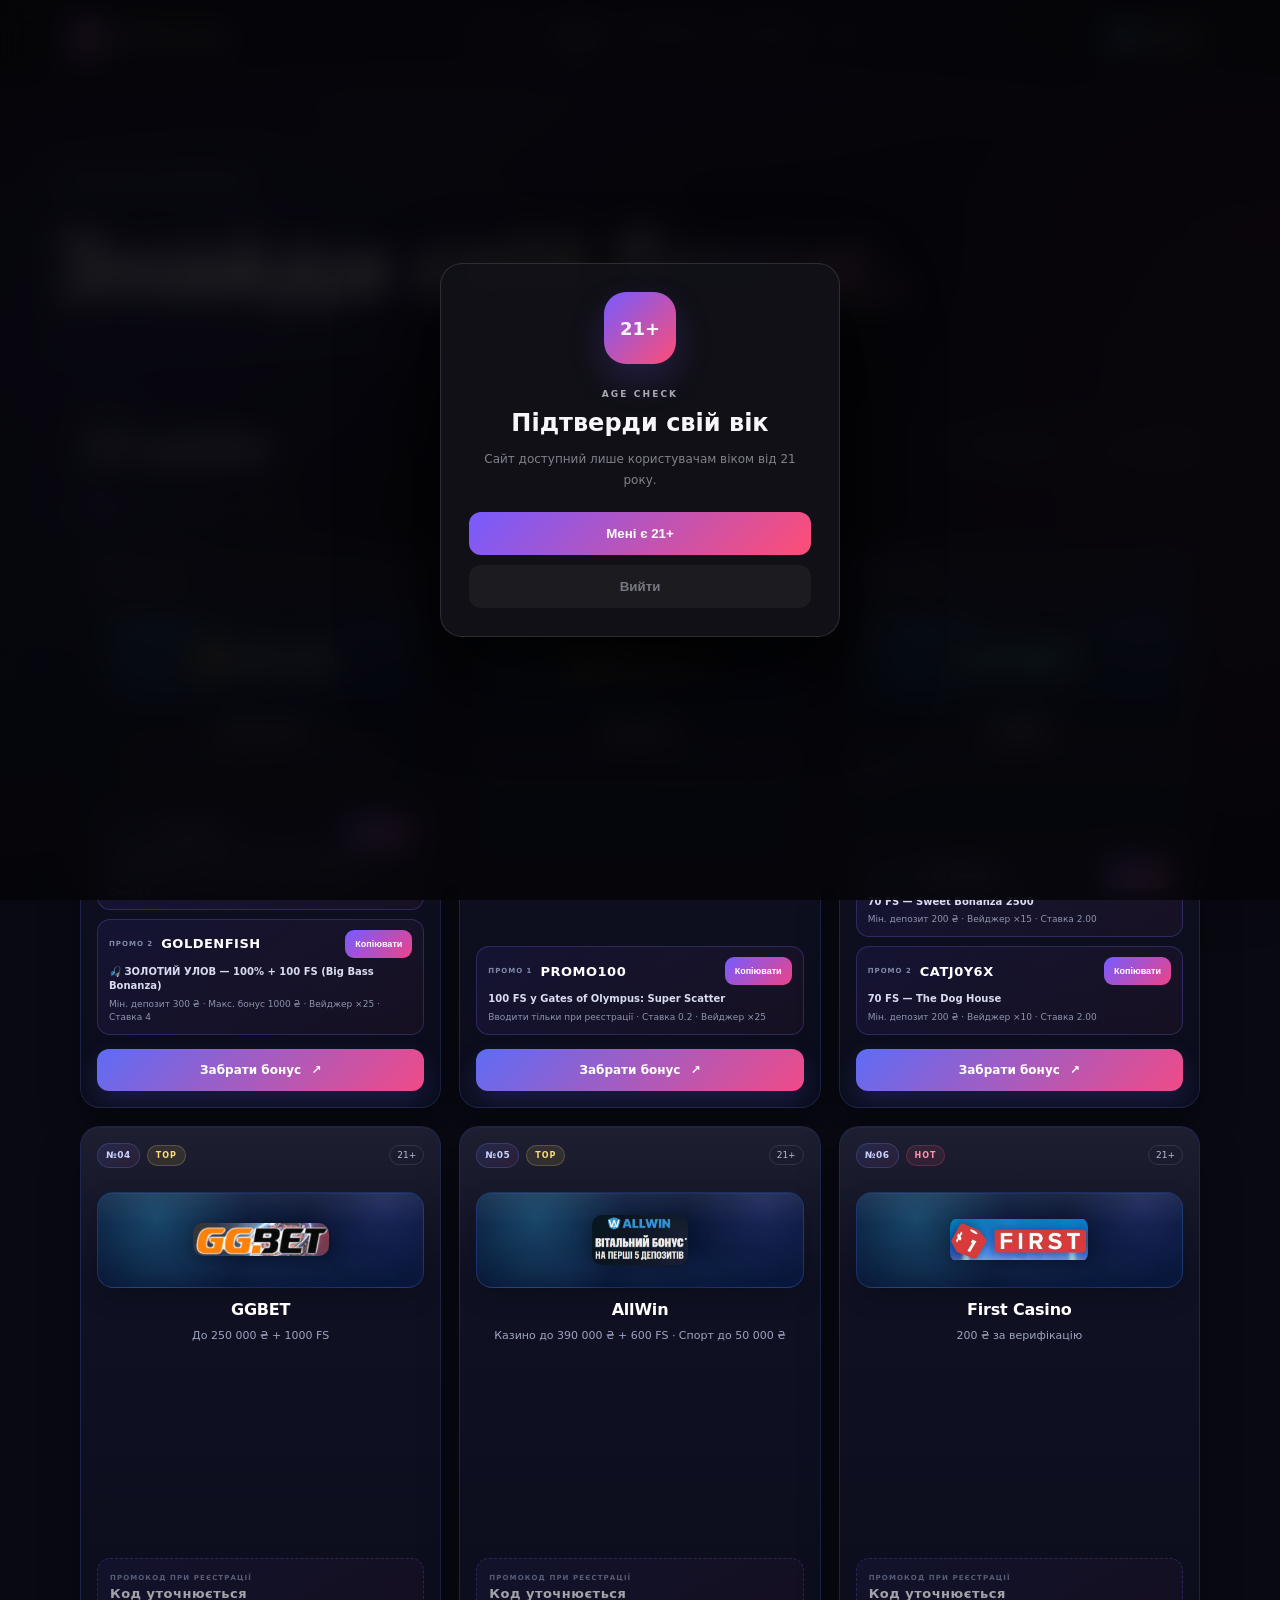
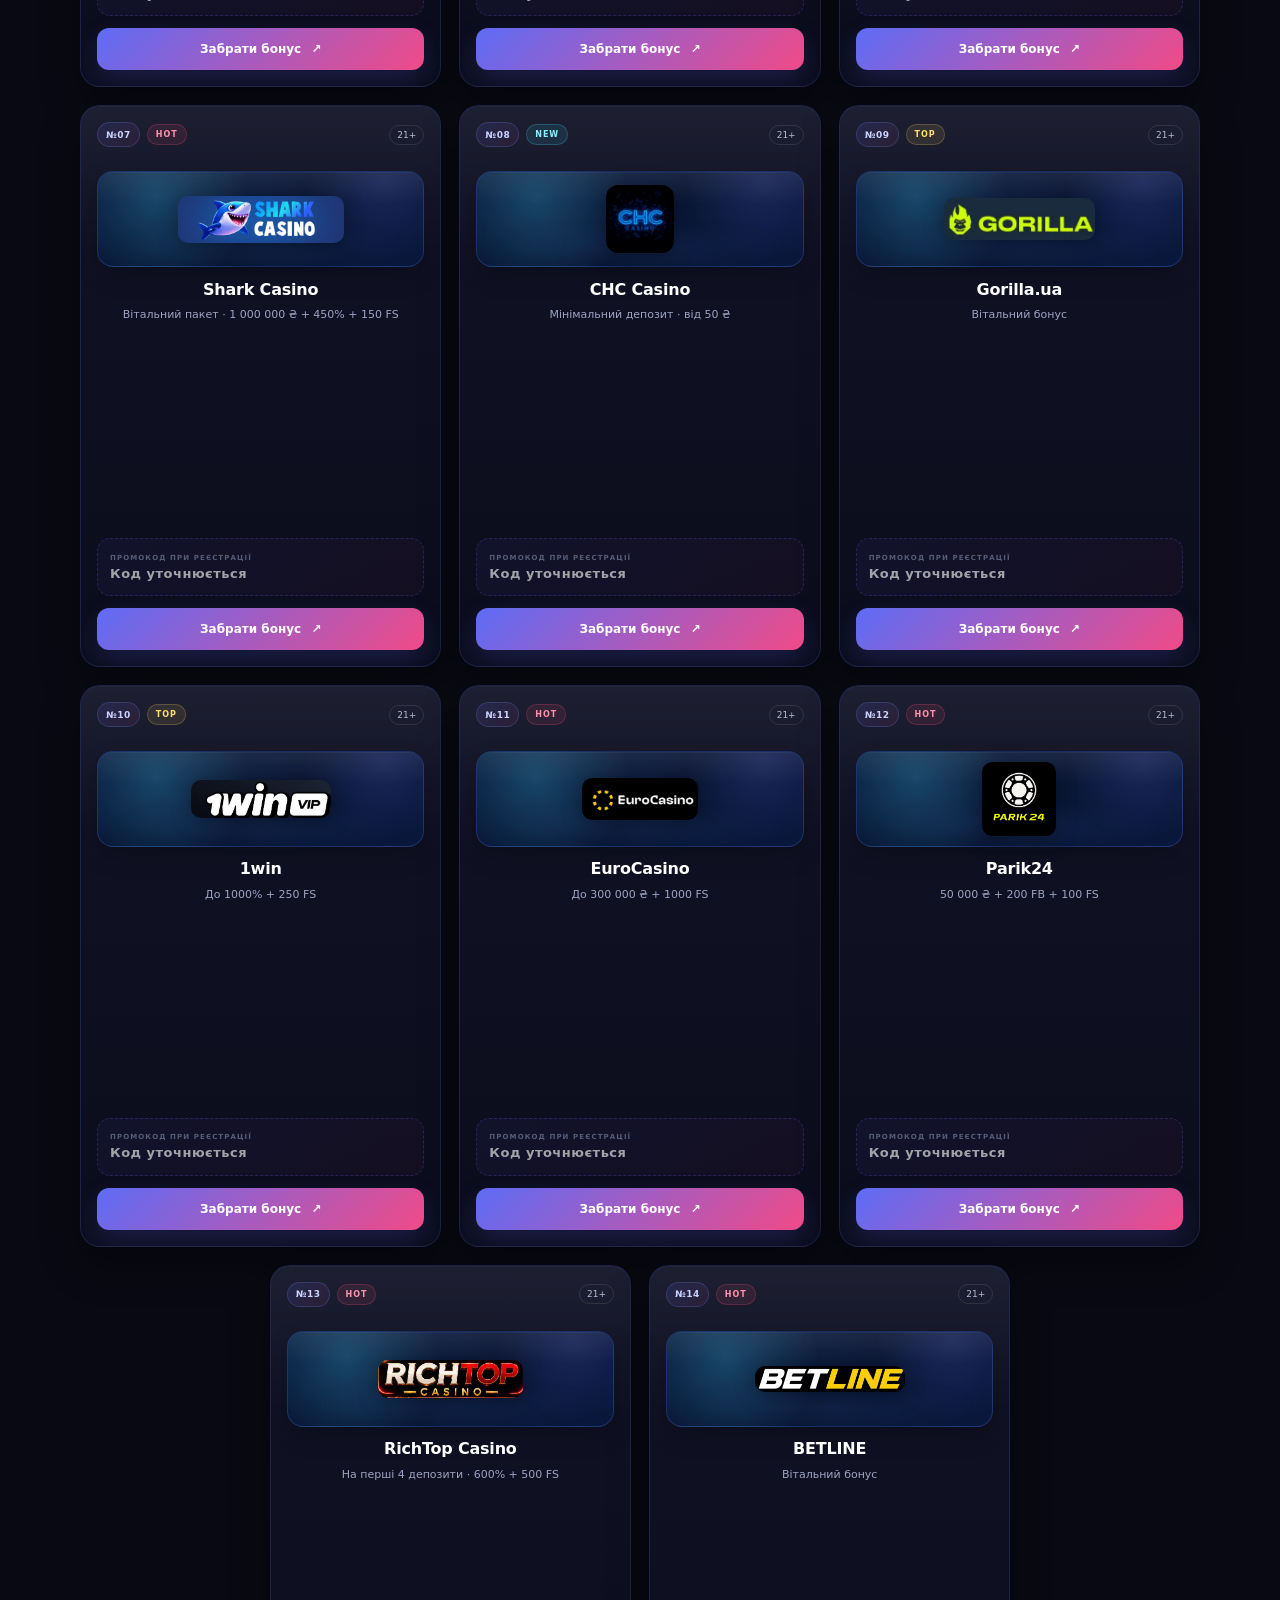
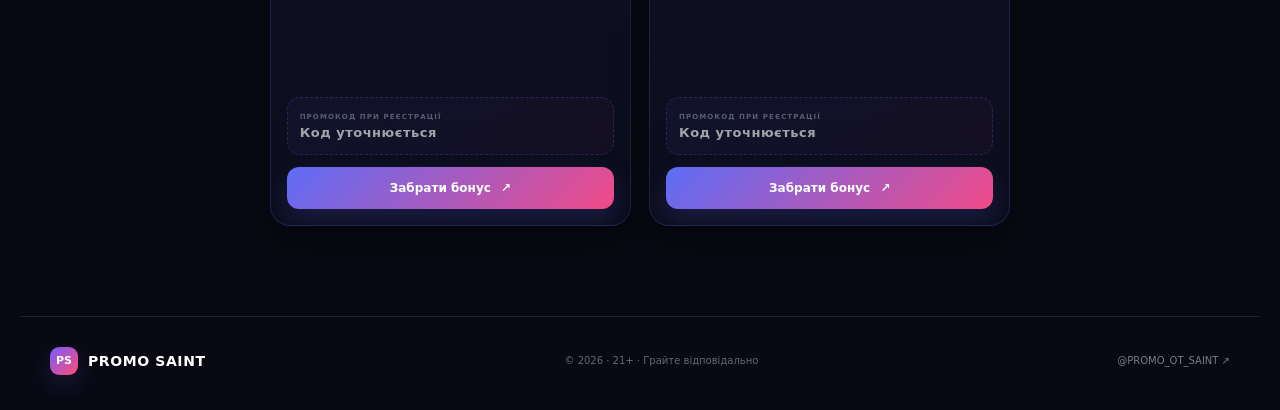
==== commit 394ccf48: "Add files via upload" ====
--- a/bonuses.html
+++ b/bonuses.html
@@ -53,232 +53,341 @@
       </div>
 
       <div class="offer-grid" id="offerGrid">
-        
-    <article class="offer-card reveal" data-name="lucky coin" data-badge="HOT">
-      <div class="offer-card__top">
-        <span class="badge badge--hot">HOT</span>
-        <span class="age-mini">21+</span>
-      </div>
-      <div class="offer-card__visual">
-        <img src="assets/luckycoin.png" alt="Lucky Coin" loading="lazy">
-      </div>
+    <article class="offer-card reveal" data-name="lucky coin" data-badge="HOT" data-order="01">
+      <div class="offer-card__top">
+        <div class="offer-card__labels">
+          <span class="offer-order">№01</span>
+          <span class="badge badge--hot">HOT</span>
+        </div>
+        <span class="age-mini">21+</span>
+      </div>
+      <div class="offer-card__visual"><img src="assets/luckycoin.png" alt="Lucky Coin" loading="lazy"></div>
       <div class="offer-card__body">
         <h3>Lucky Coin</h3>
         <p>Бонус на перший депозит · 100% + 50 FS</p>
       </div>
-      <a class="card-cta" href="https://click.mytraffgun.com/click?pid=838&amp;offer_id=1173" target="_blank" rel="noopener noreferrer sponsored">
-        Забрати бонус <span>↗</span>
-      </a>
-    </article>
-    <article class="offer-card reveal" data-name="epicstar" data-badge="HOT">
-      <div class="offer-card__top">
-        <span class="badge badge--hot">HOT</span>
-        <span class="age-mini">21+</span>
-      </div>
-      <div class="offer-card__visual">
-        <img src="assets/epicstar.png" alt="EpicStar" loading="lazy">
-      </div>
+      <div class="casino-promo-list">
+        <div class="casino-promo-offer">
+          <div class="casino-promo-offer__head">
+            <span class="casino-promo-index">ПРОМО 1</span>
+            <strong>GOD150</strong>
+            <button class="copy-casino-code" type="button" data-code="GOD150">Копіювати</button>
+          </div>
+          <div class="casino-promo-offer__title">⚡ УДАР БОГІВ — 150 FS (Gates of Olympus)</div>
+          <div class="casino-promo-offer__details">Мін. депозит 300 ₴ · Макс. бонус 1000 ₴ · Вейджер ×25 · Ставка 8</div>
+        </div>
+        <div class="casino-promo-offer">
+          <div class="casino-promo-offer__head">
+            <span class="casino-promo-index">ПРОМО 2</span>
+            <strong>GOLDENFISH</strong>
+            <button class="copy-casino-code" type="button" data-code="GOLDENFISH">Копіювати</button>
+          </div>
+          <div class="casino-promo-offer__title">🎣 ЗОЛОТИЙ УЛОВ — 100% + 100 FS (Big Bass Bonanza)</div>
+          <div class="casino-promo-offer__details">Мін. депозит 300 ₴ · Макс. бонус 1000 ₴ · Вейджер ×25 · Ставка 4</div>
+        </div></div>
+      <a class="card-cta" href="https://click.mytraffgun.com/click?pid=838&amp;offer_id=1173" target="_blank" rel="noopener noreferrer sponsored">Забрати бонус <span>↗</span></a>
+    </article>
+    <article class="offer-card reveal" data-name="epicstar" data-badge="HOT" data-order="02">
+      <div class="offer-card__top">
+        <div class="offer-card__labels">
+          <span class="offer-order">№02</span>
+          <span class="badge badge--hot">HOT</span>
+        </div>
+        <span class="age-mini">21+</span>
+      </div>
+      <div class="offer-card__visual"><img src="assets/epicstar.png" alt="EpicStar" loading="lazy"></div>
       <div class="offer-card__body">
         <h3>EpicStar</h3>
         <p>Вітальний пакет · 150% на перший депозит + 100 FS</p>
       </div>
-      <a class="card-cta" href="https://click.mytraffgun.com/click?pid=838&amp;offer_id=1142" target="_blank" rel="noopener noreferrer sponsored">
-        Забрати бонус <span>↗</span>
-      </a>
-    </article>
-    <article class="offer-card reveal" data-name="catbet" data-badge="HOT">
-      <div class="offer-card__top">
-        <span class="badge badge--hot">HOT</span>
-        <span class="age-mini">21+</span>
-      </div>
-      <div class="offer-card__visual">
-        <img src="assets/catbet.png" alt="CATBET" loading="lazy">
-      </div>
+      <div class="casino-promo-list">
+        <div class="casino-promo-offer">
+          <div class="casino-promo-offer__head">
+            <span class="casino-promo-index">ПРОМО 1</span>
+            <strong>PROMO100</strong>
+            <button class="copy-casino-code" type="button" data-code="PROMO100">Копіювати</button>
+          </div>
+          <div class="casino-promo-offer__title">100 FS у Gates of Olympus: Super Scatter</div>
+          <div class="casino-promo-offer__details">Вводити тільки при реєстрації · Ставка 0.2 · Вейджер ×25</div>
+        </div></div>
+      <a class="card-cta" href="https://click.mytraffgun.com/click?pid=838&amp;offer_id=1142" target="_blank" rel="noopener noreferrer sponsored">Забрати бонус <span>↗</span></a>
+    </article>
+    <article class="offer-card reveal" data-name="catbet" data-badge="HOT" data-order="03">
+      <div class="offer-card__top">
+        <div class="offer-card__labels">
+          <span class="offer-order">№03</span>
+          <span class="badge badge--hot">HOT</span>
+        </div>
+        <span class="age-mini">21+</span>
+      </div>
+      <div class="offer-card__visual"><img src="assets/catbet.png" alt="CATBET" loading="lazy"></div>
       <div class="offer-card__body">
         <h3>CATBET</h3>
         <p>Вітальний бонус · До 100 000 ₴ + 250 FS · депозит від 200 ₴</p>
       </div>
-      <a class="card-cta" href="https://click.mytraffgun.com/click?pid=838&amp;offer_id=1082" target="_blank" rel="noopener noreferrer sponsored">
-        Забрати бонус <span>↗</span>
-      </a>
-    </article>
-    <article class="offer-card reveal" data-name="ggbet" data-badge="TOP">
-      <div class="offer-card__top">
-        <span class="badge badge--top">TOP</span>
-        <span class="age-mini">21+</span>
-      </div>
-      <div class="offer-card__visual">
-        <img src="assets/ggbet.png" alt="GGBET" loading="lazy">
-      </div>
+      <div class="casino-promo-list">
+        <div class="casino-promo-offer">
+          <div class="casino-promo-offer__head">
+            <span class="casino-promo-index">ПРОМО 1</span>
+            <strong>CATR0AR6</strong>
+            <button class="copy-casino-code" type="button" data-code="CATR0AR6">Копіювати</button>
+          </div>
+          <div class="casino-promo-offer__title">70 FS — Sweet Bonanza 2500</div>
+          <div class="casino-promo-offer__details">Мін. депозит 200 ₴ · Вейджер ×15 · Ставка 2.00</div>
+        </div>
+        <div class="casino-promo-offer">
+          <div class="casino-promo-offer__head">
+            <span class="casino-promo-index">ПРОМО 2</span>
+            <strong>CATJ0Y6X</strong>
+            <button class="copy-casino-code" type="button" data-code="CATJ0Y6X">Копіювати</button>
+          </div>
+          <div class="casino-promo-offer__title">70 FS — The Dog House</div>
+          <div class="casino-promo-offer__details">Мін. депозит 200 ₴ · Вейджер ×10 · Ставка 2.00</div>
+        </div></div>
+      <a class="card-cta" href="https://click.mytraffgun.com/click?pid=838&amp;offer_id=1082" target="_blank" rel="noopener noreferrer sponsored">Забрати бонус <span>↗</span></a>
+    </article>
+    <article class="offer-card reveal" data-name="ggbet" data-badge="TOP" data-order="04">
+      <div class="offer-card__top">
+        <div class="offer-card__labels">
+          <span class="offer-order">№04</span>
+          <span class="badge badge--top">TOP</span>
+        </div>
+        <span class="age-mini">21+</span>
+      </div>
+      <div class="offer-card__visual"><img src="assets/ggbet.png" alt="GGBET" loading="lazy"></div>
       <div class="offer-card__body">
         <h3>GGBET</h3>
         <p>До 250 000 ₴ + 1000 FS</p>
       </div>
-      <a class="card-cta" href="https://click.mytraffgun.com/click?pid=838&amp;offer_id=724" target="_blank" rel="noopener noreferrer sponsored">
-        Забрати бонус <span>↗</span>
-      </a>
-    </article>
-    <article class="offer-card reveal" data-name="allwin" data-badge="TOP">
-      <div class="offer-card__top">
-        <span class="badge badge--top">TOP</span>
-        <span class="age-mini">21+</span>
-      </div>
-      <div class="offer-card__visual">
-        <img src="assets/allwin.png" alt="AllWin" loading="lazy">
-      </div>
+      
+        <div class="casino-promo-code casino-promo-code--pending">
+          <div>
+            <span>ПРОМОКОД ПРИ РЕЄСТРАЦІЇ</span>
+            <strong>Код уточнюється</strong>
+          </div>
+        </div>
+      <a class="card-cta" href="https://click.mytraffgun.com/click?pid=838&amp;offer_id=724" target="_blank" rel="noopener noreferrer sponsored">Забрати бонус <span>↗</span></a>
+    </article>
+    <article class="offer-card reveal" data-name="allwin" data-badge="TOP" data-order="05">
+      <div class="offer-card__top">
+        <div class="offer-card__labels">
+          <span class="offer-order">№05</span>
+          <span class="badge badge--top">TOP</span>
+        </div>
+        <span class="age-mini">21+</span>
+      </div>
+      <div class="offer-card__visual"><img src="assets/allwin.png" alt="AllWin" loading="lazy"></div>
       <div class="offer-card__body">
         <h3>AllWin</h3>
         <p>Казино до 390 000 ₴ + 600 FS · Спорт до 50 000 ₴</p>
       </div>
-      <a class="card-cta" href="https://tinyurl.com/3utxmdjt/215/7?l=6&amp;utm_source=TG&amp;utm_campaign=PROMO_OT_SAINT&amp;creative_type=link&amp;creative_id=6" target="_blank" rel="noopener noreferrer sponsored">
-        Забрати бонус <span>↗</span>
-      </a>
-    </article>
-    <article class="offer-card reveal" data-name="first casino" data-badge="HOT">
-      <div class="offer-card__top">
-        <span class="badge badge--hot">HOT</span>
-        <span class="age-mini">21+</span>
-      </div>
-      <div class="offer-card__visual">
-        <img src="assets/first.png" alt="First Casino" loading="lazy">
-      </div>
+      
+        <div class="casino-promo-code casino-promo-code--pending">
+          <div>
+            <span>ПРОМОКОД ПРИ РЕЄСТРАЦІЇ</span>
+            <strong>Код уточнюється</strong>
+          </div>
+        </div>
+      <a class="card-cta" href="https://tinyurl.com/3utxmdjt/215/7?l=6&amp;utm_source=TG&amp;utm_campaign=PROMO_OT_SAINT&amp;creative_type=link&amp;creative_id=6" target="_blank" rel="noopener noreferrer sponsored">Забрати бонус <span>↗</span></a>
+    </article>
+    <article class="offer-card reveal" data-name="first casino" data-badge="HOT" data-order="06">
+      <div class="offer-card__top">
+        <div class="offer-card__labels">
+          <span class="offer-order">№06</span>
+          <span class="badge badge--hot">HOT</span>
+        </div>
+        <span class="age-mini">21+</span>
+      </div>
+      <div class="offer-card__visual"><img src="assets/first.png" alt="First Casino" loading="lazy"></div>
       <div class="offer-card__body">
         <h3>First Casino</h3>
         <p>200 ₴ за верифікацію</p>
       </div>
-      <a class="card-cta" href="https://1casinowin.com/auth/signup/?refcode=c64d49a3-1852-4856-97d8-5c0b5961f281" target="_blank" rel="noopener noreferrer sponsored">
-        Забрати бонус <span>↗</span>
-      </a>
-    </article>
-    <article class="offer-card reveal" data-name="shark casino" data-badge="HOT">
-      <div class="offer-card__top">
-        <span class="badge badge--hot">HOT</span>
-        <span class="age-mini">21+</span>
-      </div>
-      <div class="offer-card__visual">
-        <img src="assets/shark.png" alt="Shark Casino" loading="lazy">
-      </div>
+      
+        <div class="casino-promo-code casino-promo-code--pending">
+          <div>
+            <span>ПРОМОКОД ПРИ РЕЄСТРАЦІЇ</span>
+            <strong>Код уточнюється</strong>
+          </div>
+        </div>
+      <a class="card-cta" href="https://1casinowin.com/auth/signup/?refcode=c64d49a3-1852-4856-97d8-5c0b5961f281" target="_blank" rel="noopener noreferrer sponsored">Забрати бонус <span>↗</span></a>
+    </article>
+    <article class="offer-card reveal" data-name="shark casino" data-badge="HOT" data-order="07">
+      <div class="offer-card__top">
+        <div class="offer-card__labels">
+          <span class="offer-order">№07</span>
+          <span class="badge badge--hot">HOT</span>
+        </div>
+        <span class="age-mini">21+</span>
+      </div>
+      <div class="offer-card__visual"><img src="assets/shark.png" alt="Shark Casino" loading="lazy"></div>
       <div class="offer-card__body">
         <h3>Shark Casino</h3>
         <p>Вітальний пакет · 1 000 000 ₴ + 450% + 150 FS</p>
       </div>
-      <a class="card-cta" href="https://trustrandomway.cc/uk?ref_code=37b3a8104ffb78a5" target="_blank" rel="noopener noreferrer sponsored">
-        Забрати бонус <span>↗</span>
-      </a>
-    </article>
-    <article class="offer-card reveal" data-name="chc casino" data-badge="NEW">
-      <div class="offer-card__top">
-        <span class="badge badge--new">NEW</span>
-        <span class="age-mini">21+</span>
-      </div>
-      <div class="offer-card__visual">
-        <img src="assets/chc.png" alt="CHC Casino" loading="lazy">
-      </div>
+      
+        <div class="casino-promo-code casino-promo-code--pending">
+          <div>
+            <span>ПРОМОКОД ПРИ РЕЄСТРАЦІЇ</span>
+            <strong>Код уточнюється</strong>
+          </div>
+        </div>
+      <a class="card-cta" href="https://trustrandomway.cc/uk?ref_code=37b3a8104ffb78a5" target="_blank" rel="noopener noreferrer sponsored">Забрати бонус <span>↗</span></a>
+    </article>
+    <article class="offer-card reveal" data-name="chc casino" data-badge="NEW" data-order="08">
+      <div class="offer-card__top">
+        <div class="offer-card__labels">
+          <span class="offer-order">№08</span>
+          <span class="badge badge--new">NEW</span>
+        </div>
+        <span class="age-mini">21+</span>
+      </div>
+      <div class="offer-card__visual"><img src="assets/chc.png" alt="CHC Casino" loading="lazy"></div>
       <div class="offer-card__body">
         <h3>CHC Casino</h3>
         <p>Мінімальний депозит · від 50 ₴</p>
       </div>
-      <a class="card-cta" href="https://chc4.casino/ua/r/ODk4MTc=" target="_blank" rel="noopener noreferrer sponsored">
-        Забрати бонус <span>↗</span>
-      </a>
-    </article>
-    <article class="offer-card reveal" data-name="gorilla.ua" data-badge="TOP">
-      <div class="offer-card__top">
-        <span class="badge badge--top">TOP</span>
-        <span class="age-mini">21+</span>
-      </div>
-      <div class="offer-card__visual">
-        <img src="assets/gorilla.png" alt="Gorilla.ua" loading="lazy">
-      </div>
+      
+        <div class="casino-promo-code casino-promo-code--pending">
+          <div>
+            <span>ПРОМОКОД ПРИ РЕЄСТРАЦІЇ</span>
+            <strong>Код уточнюється</strong>
+          </div>
+        </div>
+      <a class="card-cta" href="https://chc4.casino/ua/r/ODk4MTc=" target="_blank" rel="noopener noreferrer sponsored">Забрати бонус <span>↗</span></a>
+    </article>
+    <article class="offer-card reveal" data-name="gorilla.ua" data-badge="TOP" data-order="09">
+      <div class="offer-card__top">
+        <div class="offer-card__labels">
+          <span class="offer-order">№09</span>
+          <span class="badge badge--top">TOP</span>
+        </div>
+        <span class="age-mini">21+</span>
+      </div>
+      <div class="offer-card__visual"><img src="assets/gorilla.png" alt="Gorilla.ua" loading="lazy"></div>
       <div class="offer-card__body">
         <h3>Gorilla.ua</h3>
         <p>Вітальний бонус</p>
       </div>
-      <a class="card-cta" href="https://gtrk.link/?serial=61309479&amp;creative_id=4175" target="_blank" rel="noopener noreferrer sponsored">
-        Забрати бонус <span>↗</span>
-      </a>
-    </article>
-    <article class="offer-card reveal" data-name="1win" data-badge="TOP">
-      <div class="offer-card__top">
-        <span class="badge badge--top">TOP</span>
-        <span class="age-mini">21+</span>
-      </div>
-      <div class="offer-card__visual">
-        <img src="assets/1win.png" alt="1win" loading="lazy">
-      </div>
+      
+        <div class="casino-promo-code casino-promo-code--pending">
+          <div>
+            <span>ПРОМОКОД ПРИ РЕЄСТРАЦІЇ</span>
+            <strong>Код уточнюється</strong>
+          </div>
+        </div>
+      <a class="card-cta" href="https://gtrk.link/?serial=61309479&amp;creative_id=4175" target="_blank" rel="noopener noreferrer sponsored">Забрати бонус <span>↗</span></a>
+    </article>
+    <article class="offer-card reveal" data-name="1win" data-badge="TOP" data-order="10">
+      <div class="offer-card__top">
+        <div class="offer-card__labels">
+          <span class="offer-order">№10</span>
+          <span class="badge badge--top">TOP</span>
+        </div>
+        <span class="age-mini">21+</span>
+      </div>
+      <div class="offer-card__visual"><img src="assets/1win.png" alt="1win" loading="lazy"></div>
       <div class="offer-card__body">
         <h3>1win</h3>
         <p>До 1000% + 250 FS</p>
       </div>
-      <a class="card-cta" href="http://bit.ly/3GAblFf" target="_blank" rel="noopener noreferrer sponsored">
-        Забрати бонус <span>↗</span>
-      </a>
-    </article>
-    <article class="offer-card reveal" data-name="eurocasino" data-badge="HOT">
-      <div class="offer-card__top">
-        <span class="badge badge--hot">HOT</span>
-        <span class="age-mini">21+</span>
-      </div>
-      <div class="offer-card__visual">
-        <img src="assets/eurocasino.png" alt="EuroCasino" loading="lazy">
-      </div>
+      
+        <div class="casino-promo-code casino-promo-code--pending">
+          <div>
+            <span>ПРОМОКОД ПРИ РЕЄСТРАЦІЇ</span>
+            <strong>Код уточнюється</strong>
+          </div>
+        </div>
+      <a class="card-cta" href="http://bit.ly/3GAblFf" target="_blank" rel="noopener noreferrer sponsored">Забрати бонус <span>↗</span></a>
+    </article>
+    <article class="offer-card reveal" data-name="eurocasino" data-badge="HOT" data-order="11">
+      <div class="offer-card__top">
+        <div class="offer-card__labels">
+          <span class="offer-order">№11</span>
+          <span class="badge badge--hot">HOT</span>
+        </div>
+        <span class="age-mini">21+</span>
+      </div>
+      <div class="offer-card__visual"><img src="assets/eurocasino.png" alt="EuroCasino" loading="lazy"></div>
       <div class="offer-card__body">
         <h3>EuroCasino</h3>
         <p>До 300 000 ₴ + 1000 FS</p>
       </div>
-      <a class="card-cta" href="https://lnk.ua/WfnFeuqv2" target="_blank" rel="noopener noreferrer sponsored">
-        Забрати бонус <span>↗</span>
-      </a>
-    </article>
-    <article class="offer-card reveal" data-name="parik24" data-badge="HOT">
-      <div class="offer-card__top">
-        <span class="badge badge--hot">HOT</span>
-        <span class="age-mini">21+</span>
-      </div>
-      <div class="offer-card__visual">
-        <img src="assets/parik24.png" alt="Parik24" loading="lazy">
-      </div>
+      
+        <div class="casino-promo-code casino-promo-code--pending">
+          <div>
+            <span>ПРОМОКОД ПРИ РЕЄСТРАЦІЇ</span>
+            <strong>Код уточнюється</strong>
+          </div>
+        </div>
+      <a class="card-cta" href="https://lnk.ua/WfnFeuqv2" target="_blank" rel="noopener noreferrer sponsored">Забрати бонус <span>↗</span></a>
+    </article>
+    <article class="offer-card reveal" data-name="parik24" data-badge="HOT" data-order="12">
+      <div class="offer-card__top">
+        <div class="offer-card__labels">
+          <span class="offer-order">№12</span>
+          <span class="badge badge--hot">HOT</span>
+        </div>
+        <span class="age-mini">21+</span>
+      </div>
+      <div class="offer-card__visual"><img src="assets/parik24.png" alt="Parik24" loading="lazy"></div>
       <div class="offer-card__body">
         <h3>Parik24</h3>
         <p>50 000 ₴ + 200 FB + 100 FS</p>
       </div>
-      <a class="card-cta" href="https://surl.li/tgodsl" target="_blank" rel="noopener noreferrer sponsored">
-        Забрати бонус <span>↗</span>
-      </a>
-    </article>
-    <article class="offer-card reveal" data-name="richtop casino" data-badge="HOT">
-      <div class="offer-card__top">
-        <span class="badge badge--hot">HOT</span>
-        <span class="age-mini">21+</span>
-      </div>
-      <div class="offer-card__visual">
-        <img src="assets/richtop.png" alt="RichTop Casino" loading="lazy">
-      </div>
+      
+        <div class="casino-promo-code casino-promo-code--pending">
+          <div>
+            <span>ПРОМОКОД ПРИ РЕЄСТРАЦІЇ</span>
+            <strong>Код уточнюється</strong>
+          </div>
+        </div>
+      <a class="card-cta" href="https://surl.li/tgodsl" target="_blank" rel="noopener noreferrer sponsored">Забрати бонус <span>↗</span></a>
+    </article>
+    <article class="offer-card reveal" data-name="richtop casino" data-badge="HOT" data-order="13">
+      <div class="offer-card__top">
+        <div class="offer-card__labels">
+          <span class="offer-order">№13</span>
+          <span class="badge badge--hot">HOT</span>
+        </div>
+        <span class="age-mini">21+</span>
+      </div>
+      <div class="offer-card__visual"><img src="assets/richtop.png" alt="RichTop Casino" loading="lazy"></div>
       <div class="offer-card__body">
         <h3>RichTop Casino</h3>
         <p>На перші 4 депозити · 600% + 500 FS</p>
       </div>
-      <a class="card-cta" href="https://rchcas1.com/?ref=44251" target="_blank" rel="noopener noreferrer sponsored">
-        Забрати бонус <span>↗</span>
-      </a>
-    </article>
-    <article class="offer-card reveal" data-name="betline" data-badge="SOON">
-      <div class="offer-card__top">
-        <span class="badge badge--soon">SOON</span>
-        <span class="age-mini">21+</span>
-      </div>
-      <div class="offer-card__visual">
-        <img src="assets/betline.png" alt="BETLINE" loading="lazy">
-      </div>
+      
+        <div class="casino-promo-code casino-promo-code--pending">
+          <div>
+            <span>ПРОМОКОД ПРИ РЕЄСТРАЦІЇ</span>
+            <strong>Код уточнюється</strong>
+          </div>
+        </div>
+      <a class="card-cta" href="https://rchcas1.com/?ref=44251" target="_blank" rel="noopener noreferrer sponsored">Забрати бонус <span>↗</span></a>
+    </article>
+    <article class="offer-card reveal" data-name="betline" data-badge="HOT" data-order="14">
+      <div class="offer-card__top">
+        <div class="offer-card__labels">
+          <span class="offer-order">№14</span>
+          <span class="badge badge--hot">HOT</span>
+        </div>
+        <span class="age-mini">21+</span>
+      </div>
+      <div class="offer-card__visual"><img src="assets/betline.png" alt="BETLINE" loading="lazy"></div>
       <div class="offer-card__body">
         <h3>BETLINE</h3>
         <p>Вітальний бонус</p>
       </div>
-      <a class="card-cta" href="https://betline.site/?a_aid=1129&amp;modal=register" target="_blank" rel="noopener noreferrer sponsored">
-        Забрати бонус <span>↗</span>
-      </a>
-    </article>
-      </div>
+      
+        <div class="casino-promo-code casino-promo-code--pending">
+          <div>
+            <span>ПРОМОКОД ПРИ РЕЄСТРАЦІЇ</span>
+            <strong>Код уточнюється</strong>
+          </div>
+        </div>
+      <a class="card-cta" href="https://betline.site/?a_aid=1129&amp;modal=register" target="_blank" rel="noopener noreferrer sponsored">Забрати бонус <span>↗</span></a>
+    </article></div>
 
       <div id="emptyState" class="empty-state" hidden>
         <strong>Нічого не знайдено</strong>
@@ -311,7 +420,7 @@
     </div>
   </div>
 
-  <script>window.OFFERS=[{"name": "Lucky Coin", "bonus": "Бонус на перший депозит · 100% + 50 FS", "url": "https://click.mytraffgun.com/click?pid=838&offer_id=1173", "logo": "luckycoin.png", "badge": "HOT"}, {"name": "EpicStar", "bonus": "Вітальний пакет · 150% на перший депозит + 100 FS", "url": "https://click.mytraffgun.com/click?pid=838&offer_id=1142", "logo": "epicstar.png", "badge": "HOT"}, {"name": "CATBET", "bonus": "Вітальний бонус · До 100 000 ₴ + 250 FS · депозит від 200 ₴", "url": "https://click.mytraffgun.com/click?pid=838&offer_id=1082", "logo": "catbet.png", "badge": "HOT"}, {"name": "GGBET", "bonus": "До 250 000 ₴ + 1000 FS", "url": "https://click.mytraffgun.com/click?pid=838&offer_id=724", "logo": "ggbet.png", "badge": "TOP"}, {"name": "AllWin", "bonus": "Казино до 390 000 ₴ + 600 FS · Спорт до 50 000 ₴", "url": "https://tinyurl.com/3utxmdjt/215/7?l=6&utm_source=TG&utm_campaign=PROMO_OT_SAINT&creative_type=link&creative_id=6", "logo": "allwin.png", "badge": "TOP"}, {"name": "First Casino", "bonus": "200 ₴ за верифікацію", "url": "https://1casinowin.com/auth/signup/?refcode=c64d49a3-1852-4856-97d8-5c0b5961f281", "logo": "first.png", "badge": "HOT"}, {"name": "Shark Casino", "bonus": "Вітальний пакет · 1 000 000 ₴ + 450% + 150 FS", "url": "https://trustrandomway.cc/uk?ref_code=37b3a8104ffb78a5", "logo": "shark.png", "badge": "HOT"}, {"name": "CHC Casino", "bonus": "Мінімальний депозит · від 50 ₴", "url": "https://chc4.casino/ua/r/ODk4MTc=", "logo": "chc.png", "badge": "NEW"}, {"name": "Gorilla.ua", "bonus": "Вітальний бонус", "url": "https://gtrk.link/?serial=61309479&creative_id=4175", "logo": "gorilla.png", "badge": "TOP"}, {"name": "1win", "bonus": "До 1000% + 250 FS", "url": "http://bit.ly/3GAblFf", "logo": "1win.png", "badge": "TOP"}, {"name": "EuroCasino", "bonus": "До 300 000 ₴ + 1000 FS", "url": "https://lnk.ua/WfnFeuqv2", "logo": "eurocasino.png", "badge": "HOT"}, {"name": "Parik24", "bonus": "50 000 ₴ + 200 FB + 100 FS", "url": "https://surl.li/tgodsl", "logo": "parik24.png", "badge": "HOT"}, {"name": "RichTop Casino", "bonus": "На перші 4 депозити · 600% + 500 FS", "url": "https://rchcas1.com/?ref=44251", "logo": "richtop.png", "badge": "HOT"}, {"name": "BETLINE", "bonus": "Вітальний бонус", "url": "https://betline.site/?a_aid=1129&modal=register", "logo": "betline.png", "badge": "SOON"}];</script>
-  <script src="app.js"></script>
+  <script>window.OFFERS=[{"name": "Lucky Coin", "bonus": "Бонус на перший депозит · 100% + 50 FS", "url": "https://click.mytraffgun.com/click?pid=838&offer_id=1173", "logo": "luckycoin.png", "badge": "HOT", "order": 1, "promo_code": ""}, {"name": "EpicStar", "bonus": "Вітальний пакет · 150% на перший депозит + 100 FS", "url": "https://click.mytraffgun.com/click?pid=838&offer_id=1142", "logo": "epicstar.png", "badge": "HOT", "order": 2, "promo_code": ""}, {"name": "CATBET", "bonus": "Вітальний бонус · До 100 000 ₴ + 250 FS · депозит від 200 ₴", "url": "https://click.mytraffgun.com/click?pid=838&offer_id=1082", "logo": "catbet.png", "badge": "HOT", "order": 3, "promo_code": ""}, {"name": "GGBET", "bonus": "До 250 000 ₴ + 1000 FS", "url": "https://click.mytraffgun.com/click?pid=838&offer_id=1180", "logo": "ggbet.png", "badge": "TOP", "order": 4, "promo_code": ""}, {"name": "AllWin", "bonus": "Казино до 390 000 ₴ + 600 FS · Спорт до 50 000 ₴", "url": "https://tinyurl.com/3utxmdjt/215/7?l=6&utm_source=TG&utm_campaign=PROMO_OT_SAINT&creative_type=link&creative_id=6", "logo": "allwin.png", "badge": "TOP", "order": 5, "promo_code": ""}, {"name": "First Casino", "bonus": "200 ₴ за верифікацію", "url": "https://1casinowin.com/auth/signup/?refcode=c64d49a3-1852-4856-97d8-5c0b5961f281", "logo": "first.png", "badge": "HOT", "order": 6, "promo_code": ""}, {"name": "Shark Casino", "bonus": "Вітальний пакет · 1 000 000 ₴ + 450% + 150 FS", "url": "https://trustrandomway.cc/uk?ref_code=37b3a8104ffb78a5", "logo": "shark.png", "badge": "HOT", "order": 7, "promo_code": ""}, {"name": "CHC Casino", "bonus": "Мінімальний депозит · від 50 ₴", "url": "https://chc4.casino/ua/r/ODk4MTc=", "logo": "chc.png", "badge": "NEW", "order": 8, "promo_code": ""}, {"name": "Gorilla.ua", "bonus": "Вітальний бонус", "url": "https://gtrk.link/?serial=61309479&creative_id=4175", "logo": "gorilla.png", "badge": "TOP", "order": 9, "promo_code": ""}, {"name": "1win", "bonus": "До 1000% + 250 FS", "url": "http://bit.ly/3GAblFf", "logo": "1win.png", "badge": "TOP", "order": 10, "promo_code": ""}, {"name": "EuroCasino", "bonus": "До 300 000 ₴ + 1000 FS", "url": "https://lnk.ua/WfnFeuqv2", "logo": "eurocasino.png", "badge": "HOT", "order": 11, "promo_code": ""}, {"name": "Parik24", "bonus": "50 000 ₴ + 200 FB + 100 FS", "url": "https://surl.li/tgodsl", "logo": "parik24.png", "badge": "HOT", "order": 12, "promo_code": ""}, {"name": "RichTop Casino", "bonus": "На перші 4 депозити · 600% + 500 FS", "url": "https://rchcas1.com/?ref=44251", "logo": "richtop.png", "badge": "HOT", "order": 13, "promo_code": ""}, {"name": "BETLINE", "bonus": "Вітальний бонус", "url": "https://betline.site/?a_aid=1129&modal=register", "logo": "betline.png", "badge": "HOT", "order": 14, "promo_code": ""}];</script>
+  <script src="promo-codes.js"></script><script src="app.js"></script>
 </body>
 </html>
--- a/style.css
+++ b/style.css
@@ -1026,3 +1026,153 @@
     letter-spacing:-1.3px !important;
   }
 }
+
+/* ===== Final visual polish from screenshots ===== */
+@media(min-width:1051px){
+  .page-bonuses .offer-grid{
+    grid-template-columns:repeat(6,minmax(0,1fr)) !important;
+  }
+  .page-bonuses .offer-card{
+    grid-column:span 2;
+  }
+  .page-bonuses .offer-card:nth-last-child(2):nth-child(3n+1){
+    grid-column:2 / span 2;
+  }
+  .page-bonuses .offer-card:last-child:nth-child(3n+2){
+    grid-column:4 / span 2;
+  }
+}
+.page-bonuses .offer-card__visual img[src*="chc.png"]{
+  max-width:168px !important;
+  max-height:68px !important;
+}
+.page-bonuses .offer-card__visual img[src*="shark.png"]{
+  max-width:166px !important;
+  max-height:50px !important;
+}
+.page-bonuses .offer-card__visual img[src*="first.png"]{
+  max-width:154px !important;
+  max-height:46px !important;
+}
+
+/* ===== Casino order + registration promo codes ===== */
+.offer-card__labels{display:flex;align-items:center;gap:7px}
+.offer-order{
+  display:inline-flex;align-items:center;justify-content:center;
+  min-width:38px;height:25px;padding:0 8px;border-radius:999px;
+  font-size:9px;font-weight:900;letter-spacing:.5px;color:#cbd3ff;
+  border:1px solid rgba(114,140,255,.22);
+  background:linear-gradient(135deg,rgba(90,111,255,.14),rgba(255,73,144,.08));
+}
+.casino-promo-code{
+  display:flex;align-items:center;justify-content:space-between;gap:12px;
+  min-height:58px;margin:12px 0;padding:10px 12px;border-radius:13px;
+  border:1px dashed rgba(126,103,255,.38);
+  background:linear-gradient(135deg,rgba(103,82,255,.10),rgba(255,71,137,.06));
+}
+.casino-promo-code>div{min-width:0}
+.casino-promo-code span{display:block;margin-bottom:4px;font-size:7px;font-weight:900;letter-spacing:1.1px;color:#858cae}
+.casino-promo-code strong{display:block;font-size:13px;letter-spacing:.5px;color:#fff;overflow-wrap:anywhere}
+.casino-promo-code--pending{opacity:.62}
+.copy-casino-code{
+  flex:0 0 auto;border:0;border-radius:9px;padding:9px 10px;cursor:pointer;
+  background:linear-gradient(135deg,#755cff,#ed4388);color:#fff;font-size:9px;font-weight:900
+}
+.page-bonuses .offer-card{min-height:355px!important}
+.page-bonuses .offer-card__body{min-height:78px!important}
+@media(max-width:650px){
+  .page-bonuses .offer-card{min-height:340px!important}
+  .casino-promo-code{min-height:55px}
+}
+
+
+/* ===== Multiple promo offers per casino ===== */
+.casino-promo-list{display:grid;gap:9px;margin:12px 0 14px}
+.casino-promo-offer{padding:10px 11px;border-radius:13px;border:1px solid rgba(119,105,255,.26);background:linear-gradient(135deg,rgba(103,82,255,.09),rgba(255,71,137,.045))}
+.casino-promo-offer__head{display:grid;grid-template-columns:auto 1fr auto;gap:8px;align-items:center}
+.casino-promo-index{font-size:7px;font-weight:900;letter-spacing:1px;color:#838aa8}
+.casino-promo-offer__head strong{font-size:13px;color:#fff;letter-spacing:.5px;overflow-wrap:anywhere}
+.casino-promo-offer__title{margin-top:7px;font-size:10px;line-height:1.45;font-weight:800;color:#d8dcf0}
+.casino-promo-offer__details{margin-top:4px;font-size:9px;line-height:1.45;color:#8e95b0}
+.page-bonuses .offer-card{min-height:unset!important}
+.page-bonuses .offer-card__body{min-height:74px!important}
+@media(max-width:650px){
+  .casino-promo-offer__head{grid-template-columns:auto 1fr}
+  .casino-promo-offer__head .copy-casino-code{grid-column:1/-1;width:100%}
+}
+
+
+/* ===== Reliability fix: content must never disappear if JS is blocked ===== */
+.reveal{opacity:1!important;transform:none!important}
+.reveal.show{opacity:1!important;transform:none!important}
+
+
+/* ===== Real promo code cards ===== */
+.real-promo-grid{
+  display:grid;
+  grid-template-columns:repeat(3,minmax(0,1fr));
+  gap:16px;
+  margin-top:22px;
+}
+.real-promo-card{
+  padding:18px;
+  border-radius:18px;
+  border:1px solid rgba(114,126,255,.18);
+  background:linear-gradient(180deg,rgba(20,22,42,.96),rgba(10,12,27,.98));
+  box-shadow:0 16px 38px rgba(0,0,0,.30);
+}
+.real-promo-card__top{
+  display:flex;
+  justify-content:space-between;
+  align-items:center;
+  gap:10px;
+}
+.real-promo-card__brand{
+  font-size:11px;
+  font-weight:900;
+  color:#fff;
+  letter-spacing:.4px;
+}
+.real-promo-card__code{
+  margin:14px 0 10px;
+  padding:11px 12px;
+  border-radius:12px;
+  border:1px dashed rgba(126,103,255,.38);
+  background:rgba(119,94,255,.08);
+  display:flex;
+  align-items:center;
+  justify-content:space-between;
+  gap:10px;
+}
+.real-promo-card__code strong{
+  font-size:15px;
+  color:#fff;
+  overflow-wrap:anywhere;
+}
+.real-promo-card h3{
+  margin:12px 0 8px;
+  font-size:16px;
+  line-height:1.35;
+}
+.real-promo-card ul{
+  margin:0;
+  padding-left:18px;
+  color:#9aa1bd;
+  font-size:11px;
+  line-height:1.65;
+}
+.real-promo-card .promo-note{
+  margin-top:10px;
+  color:#ffb5c6;
+  font-size:10px;
+  line-height:1.5;
+}
+.real-promo-card .card-cta{
+  margin-top:16px;
+}
+@media(max-width:950px){
+  .real-promo-grid{grid-template-columns:repeat(2,minmax(0,1fr))}
+}
+@media(max-width:650px){
+  .real-promo-grid{grid-template-columns:1fr}
+}
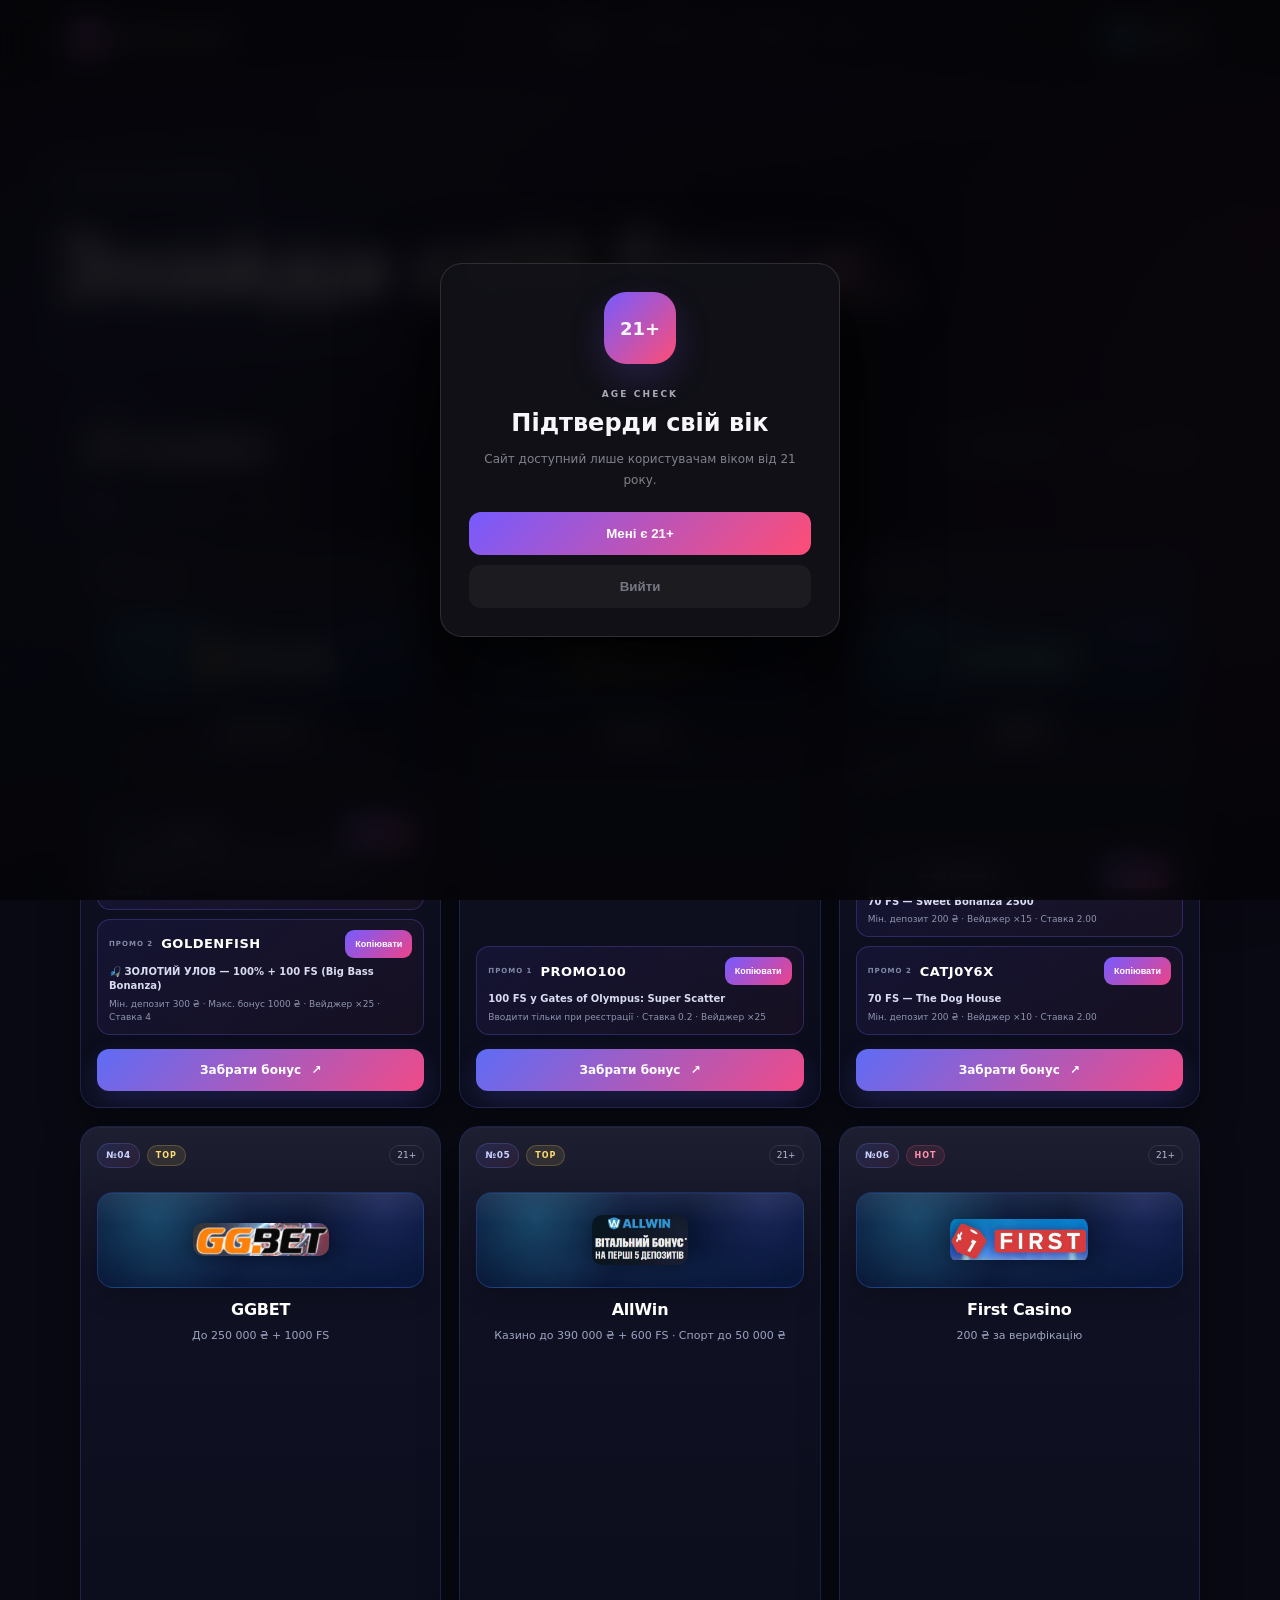
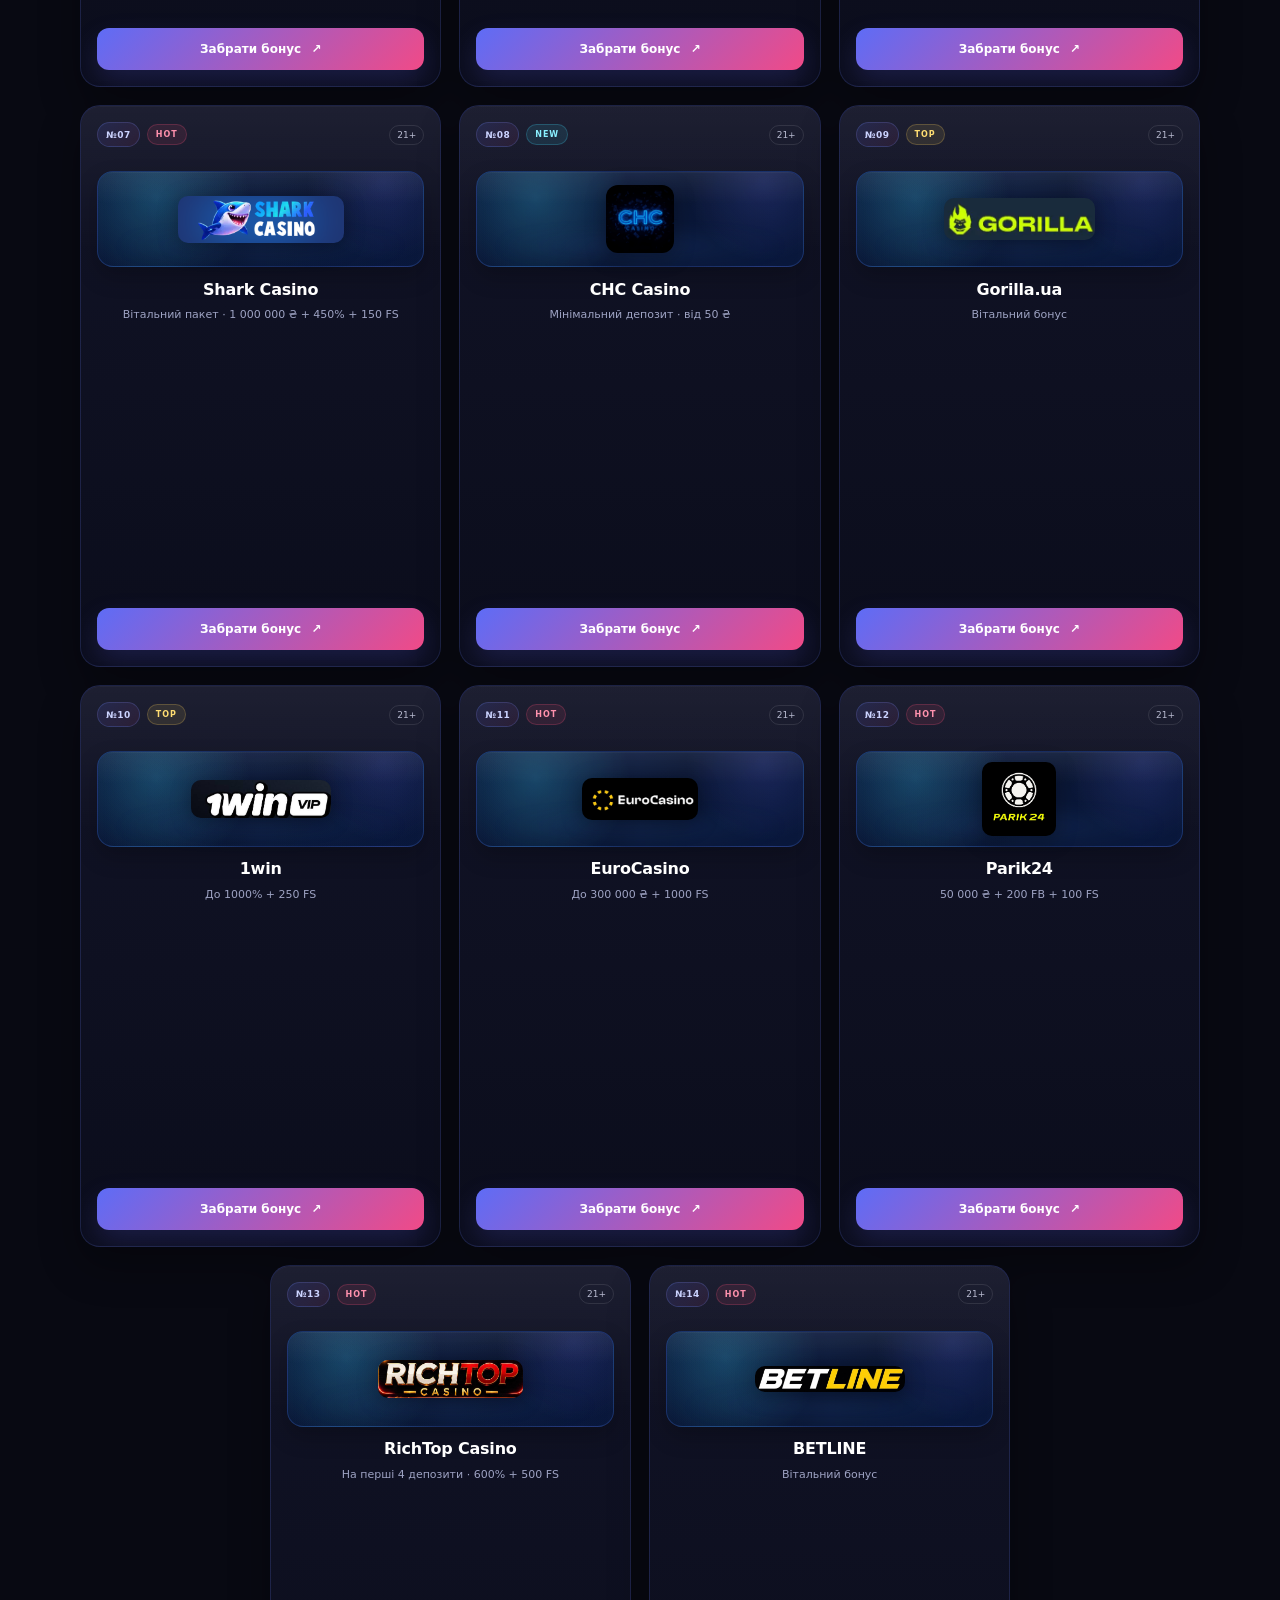
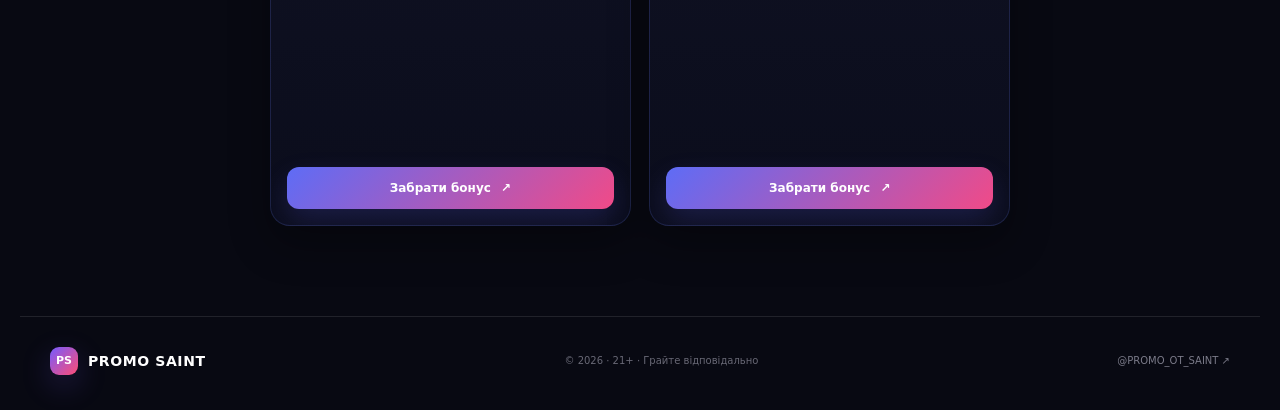
==== commit 5b3aa304: "Add files via upload" ====
--- a/bonuses.html
+++ b/bonuses.html
@@ -160,13 +160,7 @@
         <p>До 250 000 ₴ + 1000 FS</p>
       </div>
       
-        <div class="casino-promo-code casino-promo-code--pending">
-          <div>
-            <span>ПРОМОКОД ПРИ РЕЄСТРАЦІЇ</span>
-            <strong>Код уточнюється</strong>
-          </div>
-        </div>
-      <a class="card-cta" href="https://click.mytraffgun.com/click?pid=838&amp;offer_id=724" target="_blank" rel="noopener noreferrer sponsored">Забрати бонус <span>↗</span></a>
+      <a class="card-cta" href="https://click.mytraffgun.com/click?pid=838&amp;offer_id=1180" target="_blank" rel="noopener noreferrer sponsored">Забрати бонус <span>↗</span></a>
     </article>
     <article class="offer-card reveal" data-name="allwin" data-badge="TOP" data-order="05">
       <div class="offer-card__top">
@@ -182,12 +176,6 @@
         <p>Казино до 390 000 ₴ + 600 FS · Спорт до 50 000 ₴</p>
       </div>
       
-        <div class="casino-promo-code casino-promo-code--pending">
-          <div>
-            <span>ПРОМОКОД ПРИ РЕЄСТРАЦІЇ</span>
-            <strong>Код уточнюється</strong>
-          </div>
-        </div>
       <a class="card-cta" href="https://tinyurl.com/3utxmdjt/215/7?l=6&amp;utm_source=TG&amp;utm_campaign=PROMO_OT_SAINT&amp;creative_type=link&amp;creative_id=6" target="_blank" rel="noopener noreferrer sponsored">Забрати бонус <span>↗</span></a>
     </article>
     <article class="offer-card reveal" data-name="first casino" data-badge="HOT" data-order="06">
@@ -204,12 +192,6 @@
         <p>200 ₴ за верифікацію</p>
       </div>
       
-        <div class="casino-promo-code casino-promo-code--pending">
-          <div>
-            <span>ПРОМОКОД ПРИ РЕЄСТРАЦІЇ</span>
-            <strong>Код уточнюється</strong>
-          </div>
-        </div>
       <a class="card-cta" href="https://1casinowin.com/auth/signup/?refcode=c64d49a3-1852-4856-97d8-5c0b5961f281" target="_blank" rel="noopener noreferrer sponsored">Забрати бонус <span>↗</span></a>
     </article>
     <article class="offer-card reveal" data-name="shark casino" data-badge="HOT" data-order="07">
@@ -226,12 +208,6 @@
         <p>Вітальний пакет · 1 000 000 ₴ + 450% + 150 FS</p>
       </div>
       
-        <div class="casino-promo-code casino-promo-code--pending">
-          <div>
-            <span>ПРОМОКОД ПРИ РЕЄСТРАЦІЇ</span>
-            <strong>Код уточнюється</strong>
-          </div>
-        </div>
       <a class="card-cta" href="https://trustrandomway.cc/uk?ref_code=37b3a8104ffb78a5" target="_blank" rel="noopener noreferrer sponsored">Забрати бонус <span>↗</span></a>
     </article>
     <article class="offer-card reveal" data-name="chc casino" data-badge="NEW" data-order="08">
@@ -248,12 +224,6 @@
         <p>Мінімальний депозит · від 50 ₴</p>
       </div>
       
-        <div class="casino-promo-code casino-promo-code--pending">
-          <div>
-            <span>ПРОМОКОД ПРИ РЕЄСТРАЦІЇ</span>
-            <strong>Код уточнюється</strong>
-          </div>
-        </div>
       <a class="card-cta" href="https://chc4.casino/ua/r/ODk4MTc=" target="_blank" rel="noopener noreferrer sponsored">Забрати бонус <span>↗</span></a>
     </article>
     <article class="offer-card reveal" data-name="gorilla.ua" data-badge="TOP" data-order="09">
@@ -270,12 +240,6 @@
         <p>Вітальний бонус</p>
       </div>
       
-        <div class="casino-promo-code casino-promo-code--pending">
-          <div>
-            <span>ПРОМОКОД ПРИ РЕЄСТРАЦІЇ</span>
-            <strong>Код уточнюється</strong>
-          </div>
-        </div>
       <a class="card-cta" href="https://gtrk.link/?serial=61309479&amp;creative_id=4175" target="_blank" rel="noopener noreferrer sponsored">Забрати бонус <span>↗</span></a>
     </article>
     <article class="offer-card reveal" data-name="1win" data-badge="TOP" data-order="10">
@@ -292,12 +256,6 @@
         <p>До 1000% + 250 FS</p>
       </div>
       
-        <div class="casino-promo-code casino-promo-code--pending">
-          <div>
-            <span>ПРОМОКОД ПРИ РЕЄСТРАЦІЇ</span>
-            <strong>Код уточнюється</strong>
-          </div>
-        </div>
       <a class="card-cta" href="http://bit.ly/3GAblFf" target="_blank" rel="noopener noreferrer sponsored">Забрати бонус <span>↗</span></a>
     </article>
     <article class="offer-card reveal" data-name="eurocasino" data-badge="HOT" data-order="11">
@@ -314,12 +272,6 @@
         <p>До 300 000 ₴ + 1000 FS</p>
       </div>
       
-        <div class="casino-promo-code casino-promo-code--pending">
-          <div>
-            <span>ПРОМОКОД ПРИ РЕЄСТРАЦІЇ</span>
-            <strong>Код уточнюється</strong>
-          </div>
-        </div>
       <a class="card-cta" href="https://lnk.ua/WfnFeuqv2" target="_blank" rel="noopener noreferrer sponsored">Забрати бонус <span>↗</span></a>
     </article>
     <article class="offer-card reveal" data-name="parik24" data-badge="HOT" data-order="12">
@@ -336,12 +288,6 @@
         <p>50 000 ₴ + 200 FB + 100 FS</p>
       </div>
       
-        <div class="casino-promo-code casino-promo-code--pending">
-          <div>
-            <span>ПРОМОКОД ПРИ РЕЄСТРАЦІЇ</span>
-            <strong>Код уточнюється</strong>
-          </div>
-        </div>
       <a class="card-cta" href="https://surl.li/tgodsl" target="_blank" rel="noopener noreferrer sponsored">Забрати бонус <span>↗</span></a>
     </article>
     <article class="offer-card reveal" data-name="richtop casino" data-badge="HOT" data-order="13">
@@ -358,12 +304,6 @@
         <p>На перші 4 депозити · 600% + 500 FS</p>
       </div>
       
-        <div class="casino-promo-code casino-promo-code--pending">
-          <div>
-            <span>ПРОМОКОД ПРИ РЕЄСТРАЦІЇ</span>
-            <strong>Код уточнюється</strong>
-          </div>
-        </div>
       <a class="card-cta" href="https://rchcas1.com/?ref=44251" target="_blank" rel="noopener noreferrer sponsored">Забрати бонус <span>↗</span></a>
     </article>
     <article class="offer-card reveal" data-name="betline" data-badge="HOT" data-order="14">
@@ -380,12 +320,6 @@
         <p>Вітальний бонус</p>
       </div>
       
-        <div class="casino-promo-code casino-promo-code--pending">
-          <div>
-            <span>ПРОМОКОД ПРИ РЕЄСТРАЦІЇ</span>
-            <strong>Код уточнюється</strong>
-          </div>
-        </div>
       <a class="card-cta" href="https://betline.site/?a_aid=1129&amp;modal=register" target="_blank" rel="noopener noreferrer sponsored">Забрати бонус <span>↗</span></a>
     </article></div>
 
--- a/style.css
+++ b/style.css
@@ -1176,3 +1176,20 @@
 @media(max-width:650px){
   .real-promo-grid{grid-template-columns:1fr}
 }
+
+
+/* ===== No-code casinos keep the old compact card layout ===== */
+.page-bonuses .offer-card:not(:has(.casino-promo-list)){
+  min-height:292px !important;
+}
+.page-bonuses .offer-card:not(:has(.casino-promo-list)) .offer-card__body{
+  min-height:76px !important;
+}
+.page-bonuses .offer-card:has(.casino-promo-list){
+  min-height:auto !important;
+}
+@media(max-width:650px){
+  .page-bonuses .offer-card:not(:has(.casino-promo-list)){
+    min-height:276px !important;
+  }
+}
